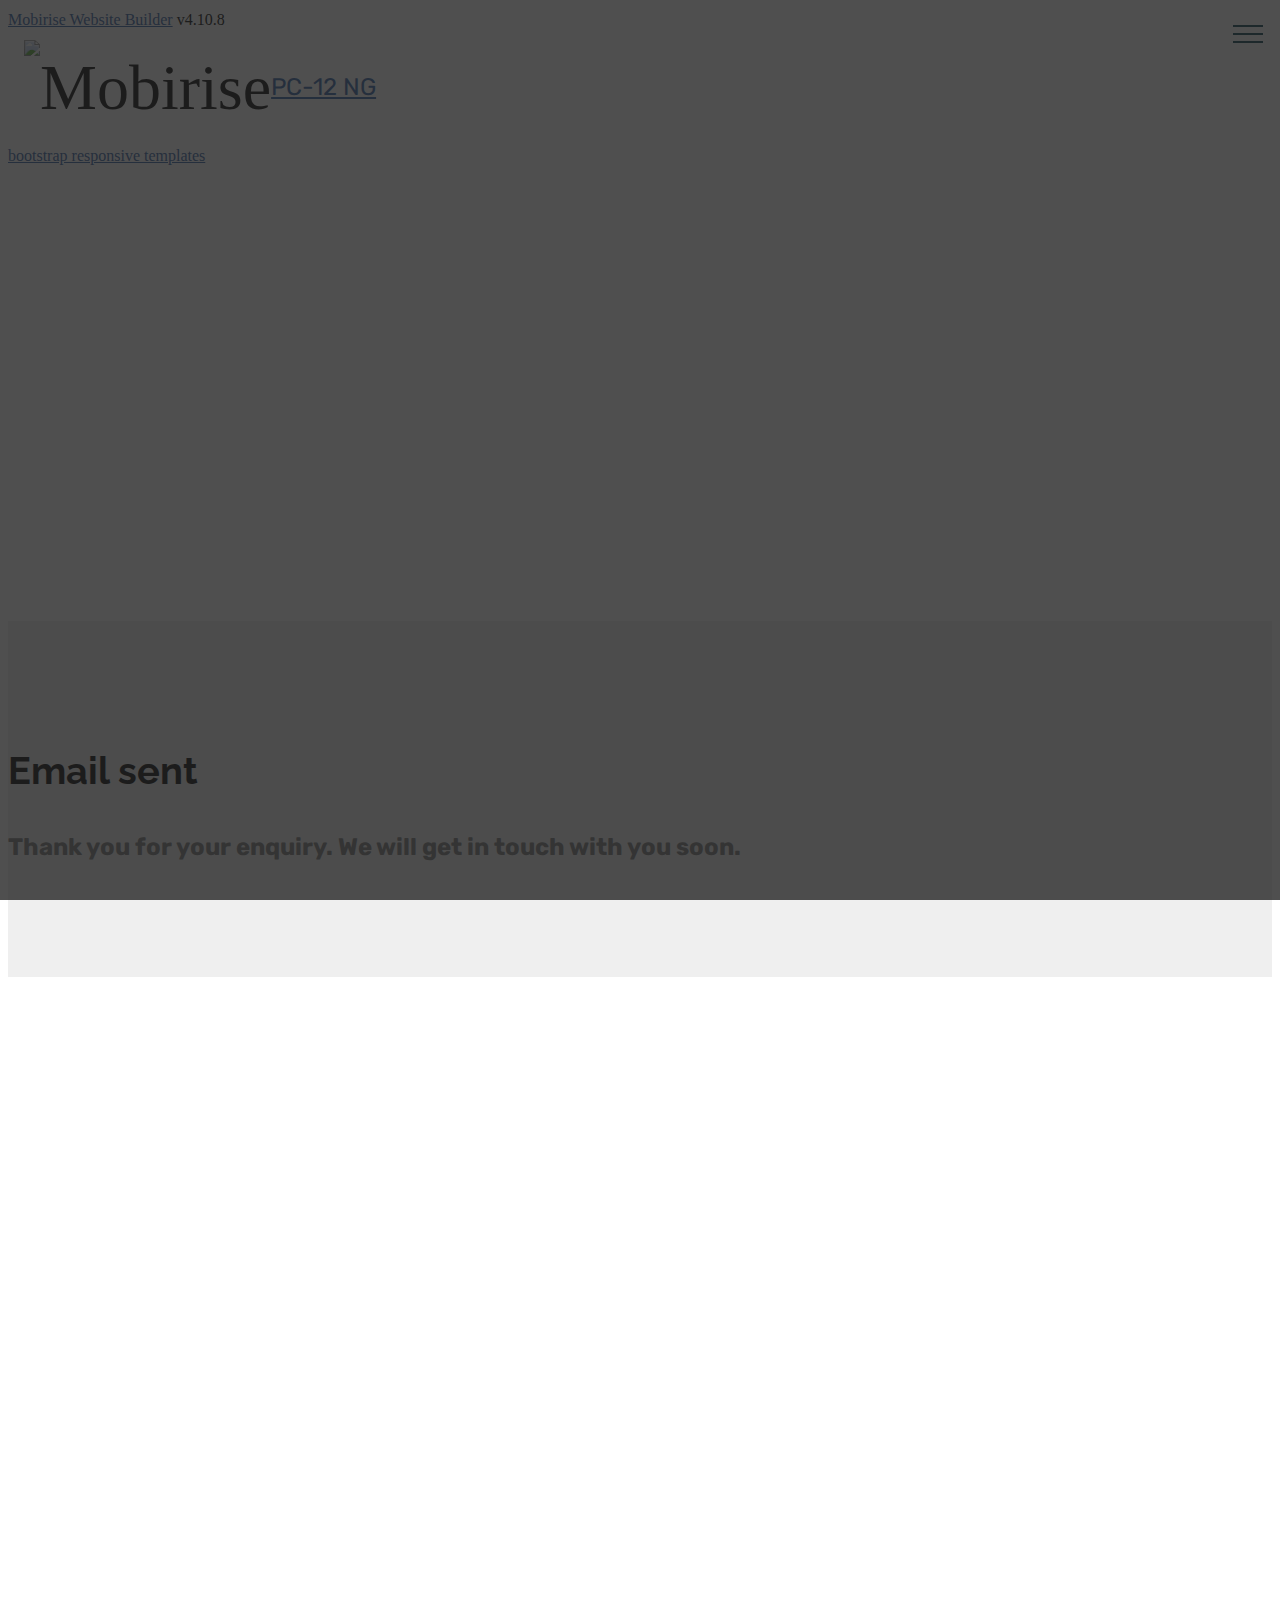
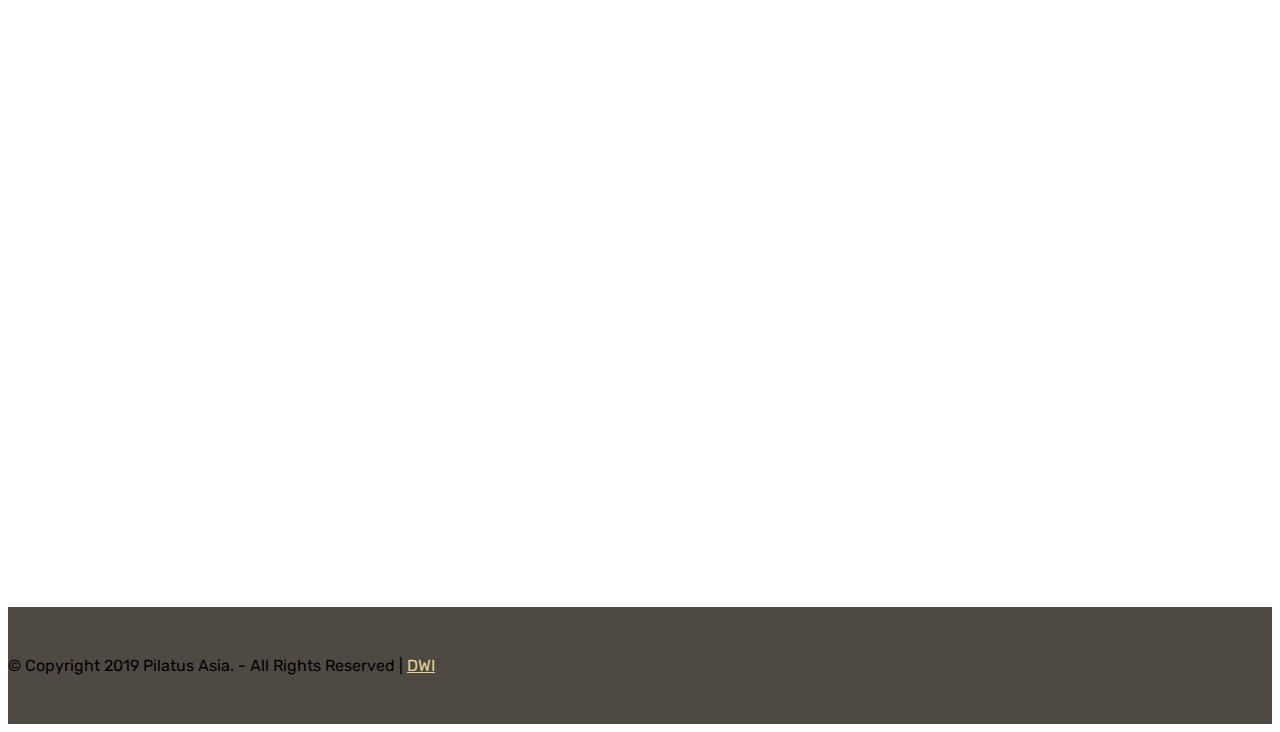
==== thanks.html @ b3af3ef9 "create github pages" ====
<!DOCTYPE html>
<html  >
<head>
  <!-- Site made with Mobirise Website Builder v4.10.8, https://mobirise.com -->
  <meta charset="UTF-8">
  <meta http-equiv="X-UA-Compatible" content="IE=edge">
  <meta name="generator" content="Mobirise v4.10.8, mobirise.com">
  <meta name="viewport" content="width=device-width, initial-scale=1, minimum-scale=1">
  <link rel="shortcut icon" href="assets/images/pilatus-logo-high-204x84.png" type="image/x-icon">
  <meta name="description" content="">
  
  <title>thanks</title>
  <link rel="stylesheet" href="assets/web/assets/mobirise-icons2/mobirise2.css">
  <link rel="stylesheet" href="assets/tether/tether.min.css">
  <link rel="stylesheet" href="assets/bootstrap/css/bootstrap.min.css">
  <link rel="stylesheet" href="assets/bootstrap/css/bootstrap-grid.min.css">
  <link rel="stylesheet" href="assets/bootstrap/css/bootstrap-reboot.min.css">
  <link rel="stylesheet" href="assets/socicon/css/styles.css">
  <link rel="stylesheet" href="assets/dropdown/css/style.css">
  <link rel="stylesheet" href="assets/theme/css/style.css">
  <link rel="stylesheet" href="assets/mobirise/css/mbr-additional.css" type="text/css">
  
  
  
</head>
<body>

<!-- Google Analytics -->
<!-- Global site tag (gtag.js) - Google Analytics -->
<script async src="https://www.googletagmanager.com/gtag/js?id=UA-141719603-1"></script>
<script>
  window.dataLayer = window.dataLayer || [];
  function gtag(){dataLayer.push(arguments);}
  gtag('js', new Date());

  gtag('config', 'UA-141719603-1');
</script>

<!-- /Google Analytics -->


  <section class="menu cid-rtLPOjTUi9" once="menu" id="menu2-g">

    

    <nav class="navbar navbar-expand beta-menu navbar-dropdown align-items-center navbar-fixed-top collapsed">
        <button class="navbar-toggler navbar-toggler-right" type="button" data-toggle="collapse" data-target="#navbarSupportedContent" aria-controls="navbarSupportedContent" aria-expanded="false" aria-label="Toggle navigation">
            <div class="hamburger">
                <span></span>
                <span></span>
                <span></span>
                <span></span>
            </div>
        </button>
        <div class="menu-logo">
            <div class="navbar-brand">
                <span class="navbar-logo">
                    
                        <img src="assets/images/pilatus-logo-high-204x84.png" alt="Mobirise" title="" style="height: 6rem;">
                    
                </span>
                <span class="navbar-caption-wrap"><a class="navbar-caption text-primary display-5" href="http://pilatuscenter.co.in/">
                        PC-12 NG</a></span>
            </div>
        </div>
        <div class="collapse navbar-collapse" id="navbarSupportedContent">
            <ul class="navbar-nav nav-dropdown nav-right" data-app-modern-menu="true"><li class="nav-item">
                    <a class="nav-link link text-black display-4" href="index.html#features17-9">
                        Features</a>
                </li>
                <li class="nav-item">
                    <a class="nav-link link text-black display-4" href="index.html#counters1-8">
                        Highlights</a>
                </li><li class="nav-item"><a class="nav-link link text-black display-4" href="index.html#table1-4">
                        Specifications</a></li><li class="nav-item"><a class="nav-link link text-black display-4" href="index.html#testimonials1-3">
                        Viewpoints</a></li><li class="nav-item"><a class="nav-link link text-black display-4" href="index.html#gallery2-d">
                        Gallery</a></li><li class="nav-item"><a class="nav-link link text-black display-4" href="index.html#contacts1-5">
                        Contact</a></li></ul>
            
        </div>
    </nav>
</section>

<section class="engine"><a href="https://mobirise.info/u">bootstrap responsive templates</a></section><section class="header1 cid-rtLQZzhpOX mbr-parallax-background" id="header16-r">

    

    <div class="mbr-overlay" style="opacity: 0.6; background-color: rgb(35, 35, 35);">
    </div>

    <div class="container">
        <div class="row justify-content-md-center">
            <div class="col-md-10 align-center">
                <h1 class="mbr-section-title mbr-bold pb-3 mbr-fonts-style display-1">
                    Pilatus PC-12 NG</h1>
                <h3 class="mbr-section-subtitle mbr-light pb-3 mbr-fonts-style display-2"><div>The World’s Most Versatile Aircraft&nbsp;</div></h3>
                <p class="mbr-text pb-3 mbr-fonts-style display-7">Virtually unrivalled in terms of special mission capability, the Pilatus PC-12 NG offers outstanding versatility, performance, reliability and operational flexibility.<br></p>
                
            </div>
        </div>
    </div>

</section>

<section class="mbr-section content4 cid-rtLQngXY14" id="content4-q">

    

    <div class="container">
        <div class="media-container-row">
            <div class="title col-12 col-md-8">
                <h2 class="align-center pb-3 mbr-fonts-style display-2">
                    Email sent</h2>
                <h3 class="mbr-section-subtitle align-center mbr-light mbr-fonts-style display-5">
                    Thank you for your enquiry. We will get in touch with you soon.</h3>
                
            </div>
        </div>
    </div>
</section>

<section class="mbr-section contacts1 cid-rtLPOOai54 mbr-parallax-background" id="contacts1-n">
    <!---->
    
    <!---->
    <!--Overlay-->
    <div class="mbr-overlay" style="opacity: 0.5; background-color: rgb(35, 35, 35);">
    </div>
    <!--Container-->
    <div class="container">
        <div class="row">
            <!--Titles-->
            <div class="title col-12">
                <h2 class="align-left mbr-fonts-style display-2">Contact</h2>
                
            </div>
            <!--Left-->
            <div class="col-12 col-md-6">
                <div class="left-block wrapper">
                    <div class="b b-adress">
                        <h5 class="align-left mbr-fonts-style m-0 display-7">
                            Address:
                        </h5>
                        <p class="mbr-text align-left mbr-fonts-style display-7">Room 402 / 412, 4th Floor G+5 Building Terminal 1B
<br>Palam Domestic Airport
<br>New Delhi – 110037, India</p>
                    </div>
                    <div class="b b-phone">
                        <h5 class="align-left mbr-fonts-style m-0 display-7">
                            Phone:
                        </h5>
                        <p class="mbr-text align-left mbr-fonts-style display-7">
                            Ph.: (+91-11) 2567 4449, 2567 4558
                        </p>
                    </div>
                    <div class="b b-mail">
                        <h5 class="align-left mbr-fonts-style m-0 display-7">Write in:</h5>
                        <p class="mbr-text align-left mbr-fonts-style display-7"><a href="index.html#form1-f" class="text-white">Click here to Send Mail</a></p>
                    </div>
                </div>
            </div>
            <!--Right-->
            <div class="col-12 col-md-6">
                <div class="google-map"><iframe frameborder="0" style="border:0" src="https://www.google.com/maps/embed/v1/place?key=AIzaSyCy9r70T3NYf3PhvVflTo0_zdif2_IoIYs&amp;q=place_id:ChIJk6ykGmEcDTkR8n8VmTgiJfs" allowfullscreen=""></iframe></div>
            </div>
        </div>
    </div>
</section>

<section once="footers" class="cid-rtLPORksMI" id="footer7-p">

    

    

    <div class="container">
        <div class="media-container-row align-center mbr-white">
            
            <div class="row social-row">
                <div class="social-list align-right pb-2">
                    
                    
                    
                    
                    
                    
                <div class="soc-item">
                        <a href="https://twitter.com/mobirise" target="_blank">
                            <span class="socicon-twitter socicon mbr-iconfont mbr-iconfont-social"></span>
                        </a>
                    </div><div class="soc-item">
                        <a href="https://twitter.com/mobirise" target="_blank">
                            <span class="mbr-iconfont mbr-iconfont-social socicon-facebook socicon"></span>
                        </a>
                    </div></div>
            </div>
            <div class="row row-copirayt">
                <p class="mbr-text mb-0 mbr-fonts-style mbr-white align-center display-7">
                    © Copyright 2019 Pilatus Asia. - All Rights Reserved | <a href="http://dataworldindia.com" target="_blank" class="text-danger">DWI</a>
                </p>
            </div>
        </div>
    </div>
</section>


  <script src="assets/web/assets/jquery/jquery.min.js"></script>
  <script src="assets/popper/popper.min.js"></script>
  <script src="assets/tether/tether.min.js"></script>
  <script src="assets/bootstrap/js/bootstrap.min.js"></script>
  <script src="assets/parallax/jarallax.min.js"></script>
  <script src="assets/dropdown/js/nav-dropdown.js"></script>
  <script src="assets/dropdown/js/navbar-dropdown.js"></script>
  <script src="assets/touchswipe/jquery.touch-swipe.min.js"></script>
  <script src="assets/smoothscroll/smooth-scroll.js"></script>
  <script src="assets/theme/js/script.js"></script>
  
  
</body>
</html>
---- assets/mobirise/css/mbr-additional.css ----
@import url(https://fonts.googleapis.com/css?family=Rubik:300,300i,400,400i,500,500i,700,700i,900,900i);
@import url(https://fonts.googleapis.com/css?family=Raleway:100,100i,200,200i,300,300i,400,400i,500,500i,600,600i,700,700i,800,800i,900,900i);





body {
  font-style: normal;
  line-height: 1.5;
}
.mbr-section-title {
  font-style: normal;
  line-height: 1.2;
}
.mbr-section-subtitle {
  line-height: 1.3;
}
.mbr-text {
  font-style: normal;
  line-height: 1.6;
}
.display-1 {
  font-family: 'Rubik', sans-serif;
  font-size: 4.25rem;
}
.display-1 > .mbr-iconfont {
  font-size: 6.8rem;
}
.display-2 {
  font-family: 'Raleway', sans-serif;
  font-size: 2.4rem;
}
.display-2 > .mbr-iconfont {
  font-size: 3.84rem;
}
.display-4 {
  font-family: 'Rubik', sans-serif;
  font-size: 1rem;
}
.display-4 > .mbr-iconfont {
  font-size: 1.6rem;
}
.display-5 {
  font-family: 'Rubik', sans-serif;
  font-size: 1.5rem;
}
.display-5 > .mbr-iconfont {
  font-size: 2.4rem;
}
.display-7 {
  font-family: 'Rubik', sans-serif;
  font-size: 1rem;
}
.display-7 > .mbr-iconfont {
  font-size: 1.6rem;
}
/* ---- Fluid typography for mobile devices ---- */
/* 1.4 - font scale ratio ( bootstrap == 1.42857 ) */
/* 100vw - current viewport width */
/* (48 - 20)  48 == 48rem == 768px, 20 == 20rem == 320px(minimal supported viewport) */
/* 0.65 - min scale variable, may vary */
@media (max-width: 768px) {
  .display-1 {
    font-size: 3.4rem;
    font-size: calc( 2.1374999999999997rem + (4.25 - 2.1374999999999997) * ((100vw - 20rem) / (48 - 20)));
    line-height: calc( 1.4 * (2.1374999999999997rem + (4.25 - 2.1374999999999997) * ((100vw - 20rem) / (48 - 20))));
  }
  .display-2 {
    font-size: 1.92rem;
    font-size: calc( 1.49rem + (2.4 - 1.49) * ((100vw - 20rem) / (48 - 20)));
    line-height: calc( 1.4 * (1.49rem + (2.4 - 1.49) * ((100vw - 20rem) / (48 - 20))));
  }
  .display-4 {
    font-size: 0.8rem;
    font-size: calc( 1rem + (1 - 1) * ((100vw - 20rem) / (48 - 20)));
    line-height: calc( 1.4 * (1rem + (1 - 1) * ((100vw - 20rem) / (48 - 20))));
  }
  .display-5 {
    font-size: 1.2rem;
    font-size: calc( 1.175rem + (1.5 - 1.175) * ((100vw - 20rem) / (48 - 20)));
    line-height: calc( 1.4 * (1.175rem + (1.5 - 1.175) * ((100vw - 20rem) / (48 - 20))));
  }
}
/* Buttons */
.btn {
  font-weight: 500;
  border-width: 2px;
  font-style: normal;
  letter-spacing: 1px;
  margin: .4rem .8rem;
  white-space: normal;
  -webkit-transition: all 0.3s ease-in-out;
  -moz-transition: all 0.3s ease-in-out;
  transition: all 0.3s ease-in-out;
  display: inline-flex;
  align-items: center;
  justify-content: center;
  word-break: break-word;
  -webkit-align-items: center;
  -webkit-justify-content: center;
  display: -webkit-inline-flex;
  padding: 1rem 3rem;
  border-radius: 3px;
}
.btn-sm {
  font-weight: 500;
  letter-spacing: 1px;
  -webkit-transition: all 0.3s ease-in-out;
  -moz-transition: all 0.3s ease-in-out;
  transition: all 0.3s ease-in-out;
  padding: 0.6rem 1.5rem;
  border-radius: 3px;
}
.btn-md {
  font-weight: 500;
  letter-spacing: 1px;
  margin: .4rem .8rem !important;
  -webkit-transition: all 0.3s ease-in-out;
  -moz-transition: all 0.3s ease-in-out;
  transition: all 0.3s ease-in-out;
  padding: 1rem 3rem;
  border-radius: 3px;
}
.btn-lg {
  font-weight: 500;
  letter-spacing: 1px;
  margin: .4rem .8rem !important;
  -webkit-transition: all 0.3s ease-in-out;
  -moz-transition: all 0.3s ease-in-out;
  transition: all 0.3s ease-in-out;
  padding: 1.2rem 3.2rem;
  border-radius: 3px;
}
.bg-primary {
  background-color: #2f60a2 !important;
}
.bg-success {
  background-color: #2f60a2 !important;
}
.bg-info {
  background-color: #efefef !important;
}
.bg-warning {
  background-color: #879a9f !important;
}
.bg-danger {
  background-color: #e4d295 !important;
}
.btn-primary,
.btn-primary:active {
  background-color: #2f60a2 !important;
  border-color: #2f60a2 !important;
  color: #ffffff !important;
}
.btn-primary:hover,
.btn-primary:focus,
.btn-primary.focus,
.btn-primary.active {
  color: #ffffff !important;
  background-color: #1e3d67 !important;
  border-color: #1e3d67 !important;
}
.btn-primary.disabled,
.btn-primary:disabled {
  color: #ffffff !important;
  background-color: #1e3d67 !important;
  border-color: #1e3d67 !important;
}
.btn-secondary,
.btn-secondary:active {
  background-color: #ce232b !important;
  border-color: #ce232b !important;
  color: #ffffff !important;
}
.btn-secondary:hover,
.btn-secondary:focus,
.btn-secondary.focus,
.btn-secondary.active {
  color: #ffffff !important;
  background-color: #8d181d !important;
  border-color: #8d181d !important;
}
.btn-secondary.disabled,
.btn-secondary:disabled {
  color: #ffffff !important;
  background-color: #8d181d !important;
  border-color: #8d181d !important;
}
.btn-info,
.btn-info:active {
  background-color: #efefef !important;
  border-color: #efefef !important;
  color: #707070 !important;
}
.btn-info:hover,
.btn-info:focus,
.btn-info.focus,
.btn-info.active {
  color: #707070 !important;
  background-color: #c9c9c9 !important;
  border-color: #c9c9c9 !important;
}
.btn-info.disabled,
.btn-info:disabled {
  color: #707070 !important;
  background-color: #c9c9c9 !important;
  border-color: #c9c9c9 !important;
}
.btn-success,
.btn-success:active {
  background-color: #2f60a2 !important;
  border-color: #2f60a2 !important;
  color: #ffffff !important;
}
.btn-success:hover,
.btn-success:focus,
.btn-success.focus,
.btn-success.active {
  color: #ffffff !important;
  background-color: #1e3d67 !important;
  border-color: #1e3d67 !important;
}
.btn-success.disabled,
.btn-success:disabled {
  color: #ffffff !important;
  background-color: #1e3d67 !important;
  border-color: #1e3d67 !important;
}
.btn-warning,
.btn-warning:active {
  background-color: #879a9f !important;
  border-color: #879a9f !important;
  color: #ffffff !important;
}
.btn-warning:hover,
.btn-warning:focus,
.btn-warning.focus,
.btn-warning.active {
  color: #ffffff !important;
  background-color: #617479 !important;
  border-color: #617479 !important;
}
.btn-warning.disabled,
.btn-warning:disabled {
  color: #ffffff !important;
  background-color: #617479 !important;
  border-color: #617479 !important;
}
.btn-danger,
.btn-danger:active {
  background-color: #e4d295 !important;
  border-color: #e4d295 !important;
  color: #615119 !important;
}
.btn-danger:hover,
.btn-danger:focus,
.btn-danger.focus,
.btn-danger.active {
  color: #615119 !important;
  background-color: #d4b858 !important;
  border-color: #d4b858 !important;
}
.btn-danger.disabled,
.btn-danger:disabled {
  color: #615119 !important;
  background-color: #d4b858 !important;
  border-color: #d4b858 !important;
}
.btn-white {
  color: #333333 !important;
}
.btn-white,
.btn-white:active {
  background-color: #ffffff !important;
  border-color: #ffffff !important;
  color: #808080 !important;
}
.btn-white:hover,
.btn-white:focus,
.btn-white.focus,
.btn-white.active {
  color: #808080 !important;
  background-color: #d9d9d9 !important;
  border-color: #d9d9d9 !important;
}
.btn-white.disabled,
.btn-white:disabled {
  color: #808080 !important;
  background-color: #d9d9d9 !important;
  border-color: #d9d9d9 !important;
}
.btn-black,
.btn-black:active {
  background-color: #333333 !important;
  border-color: #333333 !important;
  color: #ffffff !important;
}
.btn-black:hover,
.btn-black:focus,
.btn-black.focus,
.btn-black.active {
  color: #ffffff !important;
  background-color: #0d0d0d !important;
  border-color: #0d0d0d !important;
}
.btn-black.disabled,
.btn-black:disabled {
  color: #ffffff !important;
  background-color: #0d0d0d !important;
  border-color: #0d0d0d !important;
}
.btn-primary-outline,
.btn-primary-outline:active {
  background: none;
  border-color: #183153;
  color: #183153;
}
.btn-primary-outline:hover,
.btn-primary-outline:focus,
.btn-primary-outline.focus,
.btn-primary-outline.active {
  color: #ffffff;
  background-color: #2f60a2;
  border-color: #2f60a2;
}
.btn-primary-outline.disabled,
.btn-primary-outline:disabled {
  color: #ffffff !important;
  background-color: #2f60a2 !important;
  border-color: #2f60a2 !important;
}
.btn-secondary-outline,
.btn-secondary-outline:active {
  background: none;
  border-color: #771419;
  color: #771419;
}
.btn-secondary-outline:hover,
.btn-secondary-outline:focus,
.btn-secondary-outline.focus,
.btn-secondary-outline.active {
  color: #ffffff;
  background-color: #ce232b;
  border-color: #ce232b;
}
.btn-secondary-outline.disabled,
.btn-secondary-outline:disabled {
  color: #ffffff !important;
  background-color: #ce232b !important;
  border-color: #ce232b !important;
}
.btn-info-outline,
.btn-info-outline:active {
  background: none;
  border-color: #bcbcbc;
  color: #bcbcbc;
}
.btn-info-outline:hover,
.btn-info-outline:focus,
.btn-info-outline.focus,
.btn-info-outline.active {
  color: #707070;
  background-color: #efefef;
  border-color: #efefef;
}
.btn-info-outline.disabled,
.btn-info-outline:disabled {
  color: #707070 !important;
  background-color: #efefef !important;
  border-color: #efefef !important;
}
.btn-success-outline,
.btn-success-outline:active {
  background: none;
  border-color: #183153;
  color: #183153;
}
.btn-success-outline:hover,
.btn-success-outline:focus,
.btn-success-outline.focus,
.btn-success-outline.active {
  color: #ffffff;
  background-color: #2f60a2;
  border-color: #2f60a2;
}
.btn-success-outline.disabled,
.btn-success-outline:disabled {
  color: #ffffff !important;
  background-color: #2f60a2 !important;
  border-color: #2f60a2 !important;
}
.btn-warning-outline,
.btn-warning-outline:active {
  background: none;
  border-color: #55666b;
  color: #55666b;
}
.btn-warning-outline:hover,
.btn-warning-outline:focus,
.btn-warning-outline.focus,
.btn-warning-outline.active {
  color: #ffffff;
  background-color: #879a9f;
  border-color: #879a9f;
}
.btn-warning-outline.disabled,
.btn-warning-outline:disabled {
  color: #ffffff !important;
  background-color: #879a9f !important;
  border-color: #879a9f !important;
}
.btn-danger-outline,
.btn-danger-outline:active {
  background: none;
  border-color: #cfaf44;
  color: #cfaf44;
}
.btn-danger-outline:hover,
.btn-danger-outline:focus,
.btn-danger-outline.focus,
.btn-danger-outline.active {
  color: #615119;
  background-color: #e4d295;
  border-color: #e4d295;
}
.btn-danger-outline.disabled,
.btn-danger-outline:disabled {
  color: #615119 !important;
  background-color: #e4d295 !important;
  border-color: #e4d295 !important;
}
.btn-black-outline,
.btn-black-outline:active {
  background: none;
  border-color: #000000;
  color: #000000;
}
.btn-black-outline:hover,
.btn-black-outline:focus,
.btn-black-outline.focus,
.btn-black-outline.active {
  color: #ffffff;
  background-color: #333333;
  border-color: #333333;
}
.btn-black-outline.disabled,
.btn-black-outline:disabled {
  color: #ffffff !important;
  background-color: #333333 !important;
  border-color: #333333 !important;
}
.btn-white-outline,
.btn-white-outline:active,
.btn-white-outline.active {
  background: none;
  border-color: #ffffff;
  color: #ffffff;
}
.btn-white-outline:hover,
.btn-white-outline:focus,
.btn-white-outline.focus {
  color: #333333;
  background-color: #ffffff;
  border-color: #ffffff;
}
.text-primary {
  color: #2f60a2 !important;
}
.text-secondary {
  color: #ce232b !important;
}
.text-success {
  color: #2f60a2 !important;
}
.text-info {
  color: #efefef !important;
}
.text-warning {
  color: #879a9f !important;
}
.text-danger {
  color: #e4d295 !important;
}
.text-white {
  color: #ffffff !important;
}
.text-black {
  color: #000000 !important;
}
a.text-primary:hover,
a.text-primary:focus {
  color: #183153 !important;
}
a.text-secondary:hover,
a.text-secondary:focus {
  color: #771419 !important;
}
a.text-success:hover,
a.text-success:focus {
  color: #183153 !important;
}
a.text-info:hover,
a.text-info:focus {
  color: #bcbcbc !important;
}
a.text-warning:hover,
a.text-warning:focus {
  color: #55666b !important;
}
a.text-danger:hover,
a.text-danger:focus {
  color: #cfaf44 !important;
}
a.text-white:hover,
a.text-white:focus {
  color: #b3b3b3 !important;
}
a.text-black:hover,
a.text-black:focus {
  color: #4d4d4d !important;
}
.alert-success {
  background-color: #70c770;
}
.alert-info {
  background-color: #efefef;
}
.alert-warning {
  background-color: #879a9f;
}
.alert-danger {
  background-color: #e4d295;
}
.mbr-section-btn a.btn:not(.btn-form) {
  border-radius: 100px;
}
.mbr-section-btn a.btn:not(.btn-form):hover,
.mbr-section-btn a.btn:not(.btn-form):focus {
  box-shadow: none !important;
}
.mbr-section-btn a.btn:not(.btn-form):hover,
.mbr-section-btn a.btn:not(.btn-form):focus {
  box-shadow: 0 10px 40px 0 rgba(0, 0, 0, 0.2) !important;
  -webkit-box-shadow: 0 10px 40px 0 rgba(0, 0, 0, 0.2) !important;
}
.mbr-gallery-filter li a {
  border-radius: 100px !important;
}
.mbr-gallery-filter li.active .btn {
  background-color: #2f60a2;
  border-color: #2f60a2;
  color: #ffffff;
}
.mbr-gallery-filter li.active .btn:focus {
  box-shadow: none;
}
.nav-tabs .nav-link {
  border-radius: 100px !important;
}
.btn-form {
  border-radius: 0;
}
.btn-form:hover {
  cursor: pointer;
}
a,
a:hover {
  color: #2f60a2;
}
.mbr-plan-header.bg-primary .mbr-plan-subtitle,
.mbr-plan-header.bg-primary .mbr-plan-price-desc {
  color: #79a1d8;
}
.mbr-plan-header.bg-success .mbr-plan-subtitle,
.mbr-plan-header.bg-success .mbr-plan-price-desc {
  color: #79a1d8;
}
.mbr-plan-header.bg-info .mbr-plan-subtitle,
.mbr-plan-header.bg-info .mbr-plan-price-desc {
  color: #ffffff;
}
.mbr-plan-header.bg-warning .mbr-plan-subtitle,
.mbr-plan-header.bg-warning .mbr-plan-price-desc {
  color: #ced6d8;
}
.mbr-plan-header.bg-danger .mbr-plan-subtitle,
.mbr-plan-header.bg-danger .mbr-plan-price-desc {
  color: #ffffff;
}
/* Scroll to top button*/
.scrollToTop_wraper {
  display: none;
}
#scrollToTop a i:before {
  content: '';
  position: absolute;
  height: 40%;
  top: 25%;
  background: #fff;
  width: 2px;
  left: calc(50% - 1px);
}
#scrollToTop a i:after {
  content: '';
  position: absolute;
  display: block;
  border-top: 2px solid #fff;
  border-right: 2px solid #fff;
  width: 40%;
  height: 40%;
  left: 30%;
  bottom: 30%;
  transform: rotate(135deg);
  -webkit-transform: rotate(135deg);
}
/* Others*/
.note-check a[data-value=Rubik] {
  font-style: normal;
}
.mbr-arrow a {
  color: #ffffff;
}
@media (max-width: 767px) {
  .mbr-arrow {
    display: none;
  }
}
.form-control-label {
  position: relative;
  cursor: pointer;
  margin-bottom: .357em;
  padding: 0;
}
.alert {
  color: #ffffff;
  border-radius: 0;
  border: 0;
  font-size: .875rem;
  line-height: 1.5;
  margin-bottom: 1.875rem;
  padding: 1.25rem;
  position: relative;
}
.alert.alert-form::after {
  background-color: inherit;
  bottom: -7px;
  content: "";
  display: block;
  height: 14px;
  left: 50%;
  margin-left: -7px;
  position: absolute;
  transform: rotate(45deg);
  width: 14px;
  -webkit-transform: rotate(45deg);
}
.form-control {
  background-color: #f5f5f5;
  box-shadow: none;
  color: #565656;
  font-family: 'Rubik', sans-serif;
  font-size: 1rem;
  line-height: 1.43;
  min-height: 3.5em;
  padding: 1.07em .5em;
}
.form-control > .mbr-iconfont {
  font-size: 1.6rem;
}
.form-control,
.form-control:focus {
  border: 1px solid #e8e8e8;
}
.form-active .form-control:invalid {
  border-color: red;
}
.mbr-overlay {
  background-color: #000;
  bottom: 0;
  left: 0;
  opacity: .5;
  position: absolute;
  right: 0;
  top: 0;
  z-index: 0;
  pointer-events: none;
}
blockquote {
  font-style: italic;
  padding: 10px 0 10px 20px;
  font-size: 1.09rem;
  position: relative;
  border-color: #2f60a2;
  border-width: 3px;
}
ul,
ol,
pre,
blockquote {
  margin-bottom: 2.3125rem;
}
pre {
  background: #f4f4f4;
  padding: 10px 24px;
  white-space: pre-wrap;
}
.inactive {
  -webkit-user-select: none;
  -moz-user-select: none;
  -ms-user-select: none;
  user-select: none;
  pointer-events: none;
  -webkit-user-drag: none;
  user-drag: none;
}
.mbr-section__comments .row {
  justify-content: center;
  -webkit-justify-content: center;
}
/* Forms */
.mbr-form .btn {
  margin: .4rem 0;
}
.mbr-form .input-group-btn a.btn {
  border-radius: 100px !important;
}
.mbr-form .input-group-btn a.btn:hover {
  box-shadow: 0 10px 40px 0 rgba(0, 0, 0, 0.2);
}
.mbr-form .input-group-btn button[type="submit"] {
  border-radius: 100px !important;
  padding: 1rem 3rem;
}
.mbr-form .input-group-btn button[type="submit"]:hover {
  box-shadow: 0 10px 40px 0 rgba(0, 0, 0, 0.2);
}
.form2 .form-control {
  border-top-left-radius: 100px;
  border-bottom-left-radius: 100px;
}
.form2 .input-group-btn a.btn {
  border-top-left-radius: 0 !important;
  border-bottom-left-radius: 0 !important;
}
.form2 .input-group-btn button[type="submit"] {
  border-top-left-radius: 0 !important;
  border-bottom-left-radius: 0 !important;
}
.form3 input[type="email"] {
  border-radius: 100px !important;
}
@media (max-width: 349px) {
  .form2 input[type="email"] {
    border-radius: 100px !important;
  }
  .form2 .input-group-btn a.btn {
    border-radius: 100px !important;
  }
  .form2 .input-group-btn button[type="submit"] {
    border-radius: 100px !important;
  }
}
@media (max-width: 767px) {
  .btn {
    font-size: .75rem !important;
  }
  .btn .mbr-iconfont {
    font-size: 1rem !important;
  }
}
/* Social block */
.btn-social {
  font-size: 20px;
  border-radius: 50%;
  padding: 0;
  width: 44px;
  height: 44px;
  line-height: 44px;
  text-align: center;
  position: relative;
  border: 2px solid #c0a375;
  border-color: #2f60a2;
  color: #232323;
  cursor: pointer;
}
.btn-social i {
  top: 0;
  line-height: 44px;
  width: 44px;
}
.btn-social:hover {
  color: #fff;
  background: #2f60a2;
}
.btn-social + .btn {
  margin-left: .1rem;
}
/* Footer */
.mbr-footer-content li::before,
.mbr-footer .mbr-contacts li::before {
  background: #2f60a2;
}
.mbr-footer-content li a:hover,
.mbr-footer .mbr-contacts li a:hover {
  color: #2f60a2;
}
.footer3 input[type="email"],
.footer4 input[type="email"] {
  border-radius: 100px !important;
}
.footer3 .input-group-btn a.btn,
.footer4 .input-group-btn a.btn {
  border-radius: 100px !important;
}
.footer3 .input-group-btn button[type="submit"],
.footer4 .input-group-btn button[type="submit"] {
  border-radius: 100px !important;
}
/* Headers*/
.header13 .form-inline input[type="email"],
.header14 .form-inline input[type="email"] {
  border-radius: 100px;
}
.header13 .form-inline input[type="text"],
.header14 .form-inline input[type="text"] {
  border-radius: 100px;
}
.header13 .form-inline input[type="tel"],
.header14 .form-inline input[type="tel"] {
  border-radius: 100px;
}
.header13 .form-inline a.btn,
.header14 .form-inline a.btn {
  border-radius: 100px;
}
.header13 .form-inline button,
.header14 .form-inline button {
  border-radius: 100px !important;
}
.offset-1 {
  margin-left: 8.33333%;
}
.offset-2 {
  margin-left: 16.66667%;
}
.offset-3 {
  margin-left: 25%;
}
.offset-4 {
  margin-left: 33.33333%;
}
.offset-5 {
  margin-left: 41.66667%;
}
.offset-6 {
  margin-left: 50%;
}
.offset-7 {
  margin-left: 58.33333%;
}
.offset-8 {
  margin-left: 66.66667%;
}
.offset-9 {
  margin-left: 75%;
}
.offset-10 {
  margin-left: 83.33333%;
}
.offset-11 {
  margin-left: 91.66667%;
}
@media (min-width: 576px) {
  .offset-sm-0 {
    margin-left: 0%;
  }
  .offset-sm-1 {
    margin-left: 8.33333%;
  }
  .offset-sm-2 {
    margin-left: 16.66667%;
  }
  .offset-sm-3 {
    margin-left: 25%;
  }
  .offset-sm-4 {
    margin-left: 33.33333%;
  }
  .offset-sm-5 {
    margin-left: 41.66667%;
  }
  .offset-sm-6 {
    margin-left: 50%;
  }
  .offset-sm-7 {
    margin-left: 58.33333%;
  }
  .offset-sm-8 {
    margin-left: 66.66667%;
  }
  .offset-sm-9 {
    margin-left: 75%;
  }
  .offset-sm-10 {
    margin-left: 83.33333%;
  }
  .offset-sm-11 {
    margin-left: 91.66667%;
  }
}
@media (min-width: 768px) {
  .offset-md-0 {
    margin-left: 0%;
  }
  .offset-md-1 {
    margin-left: 8.33333%;
  }
  .offset-md-2 {
    margin-left: 16.66667%;
  }
  .offset-md-3 {
    margin-left: 25%;
  }
  .offset-md-4 {
    margin-left: 33.33333%;
  }
  .offset-md-5 {
    margin-left: 41.66667%;
  }
  .offset-md-6 {
    margin-left: 50%;
  }
  .offset-md-7 {
    margin-left: 58.33333%;
  }
  .offset-md-8 {
    margin-left: 66.66667%;
  }
  .offset-md-9 {
    margin-left: 75%;
  }
  .offset-md-10 {
    margin-left: 83.33333%;
  }
  .offset-md-11 {
    margin-left: 91.66667%;
  }
}
@media (min-width: 992px) {
  .offset-lg-0 {
    margin-left: 0%;
  }
  .offset-lg-1 {
    margin-left: 8.33333%;
  }
  .offset-lg-2 {
    margin-left: 16.66667%;
  }
  .offset-lg-3 {
    margin-left: 25%;
  }
  .offset-lg-4 {
    margin-left: 33.33333%;
  }
  .offset-lg-5 {
    margin-left: 41.66667%;
  }
  .offset-lg-6 {
    margin-left: 50%;
  }
  .offset-lg-7 {
    margin-left: 58.33333%;
  }
  .offset-lg-8 {
    margin-left: 66.66667%;
  }
  .offset-lg-9 {
    margin-left: 75%;
  }
  .offset-lg-10 {
    margin-left: 83.33333%;
  }
  .offset-lg-11 {
    margin-left: 91.66667%;
  }
}
@media (min-width: 1200px) {
  .offset-xl-0 {
    margin-left: 0%;
  }
  .offset-xl-1 {
    margin-left: 8.33333%;
  }
  .offset-xl-2 {
    margin-left: 16.66667%;
  }
  .offset-xl-3 {
    margin-left: 25%;
  }
  .offset-xl-4 {
    margin-left: 33.33333%;
  }
  .offset-xl-5 {
    margin-left: 41.66667%;
  }
  .offset-xl-6 {
    margin-left: 50%;
  }
  .offset-xl-7 {
    margin-left: 58.33333%;
  }
  .offset-xl-8 {
    margin-left: 66.66667%;
  }
  .offset-xl-9 {
    margin-left: 75%;
  }
  .offset-xl-10 {
    margin-left: 83.33333%;
  }
  .offset-xl-11 {
    margin-left: 91.66667%;
  }
}
.navbar-toggler {
  -webkit-align-self: flex-start;
  -ms-flex-item-align: start;
  align-self: flex-start;
  padding: 0.25rem 0.75rem;
  font-size: 1.25rem;
  line-height: 1;
  background: transparent;
  border: 1px solid transparent;
  -webkit-border-radius: 0.25rem;
  border-radius: 0.25rem;
}
.navbar-toggler:focus,
.navbar-toggler:hover {
  text-decoration: none;
}
.navbar-toggler-icon {
  display: inline-block;
  width: 1.5em;
  height: 1.5em;
  vertical-align: middle;
  content: "";
  background: no-repeat center center;
  -webkit-background-size: 100% 100%;
  -o-background-size: 100% 100%;
  background-size: 100% 100%;
}
.navbar-toggler-left {
  position: absolute;
  left: 1rem;
}
.navbar-toggler-right {
  position: absolute;
  right: 1rem;
}
@media (max-width: 575px) {
  .navbar-toggleable .navbar-nav .dropdown-menu {
    position: static;
    float: none;
  }
  .navbar-toggleable > .container {
    padding-right: 0;
    padding-left: 0;
  }
}
@media (min-width: 576px) {
  .navbar-toggleable {
    -webkit-box-orient: horizontal;
    -webkit-box-direction: normal;
    -webkit-flex-direction: row;
    -ms-flex-direction: row;
    flex-direction: row;
    -webkit-flex-wrap: nowrap;
    -ms-flex-wrap: nowrap;
    flex-wrap: nowrap;
    -webkit-box-align: center;
    -webkit-align-items: center;
    -ms-flex-align: center;
    align-items: center;
  }
  .navbar-toggleable .navbar-nav {
    -webkit-box-orient: horizontal;
    -webkit-box-direction: normal;
    -webkit-flex-direction: row;
    -ms-flex-direction: row;
    flex-direction: row;
  }
  .navbar-toggleable .navbar-nav .nav-link {
    padding-right: .5rem;
    padding-left: .5rem;
  }
  .navbar-toggleable > .container {
    display: -webkit-box;
    display: -webkit-flex;
    display: -ms-flexbox;
    display: flex;
    -webkit-flex-wrap: nowrap;
    -ms-flex-wrap: nowrap;
    flex-wrap: nowrap;
    -webkit-box-align: center;
    -webkit-align-items: center;
    -ms-flex-align: center;
    align-items: center;
  }
  .navbar-toggleable .navbar-collapse {
    display: -webkit-box !important;
    display: -webkit-flex !important;
    display: -ms-flexbox !important;
    display: flex !important;
    width: 100%;
  }
  .navbar-toggleable .navbar-toggler {
    display: none;
  }
}
@media (max-width: 767px) {
  .navbar-toggleable-sm .navbar-nav .dropdown-menu {
    position: static;
    float: none;
  }
  .navbar-toggleable-sm > .container {
    padding-right: 0;
    padding-left: 0;
  }
}
@media (min-width: 768px) {
  .navbar-toggleable-sm {
    -webkit-box-orient: horizontal;
    -webkit-box-direction: normal;
    -webkit-flex-direction: row;
    -ms-flex-direction: row;
    flex-direction: row;
    -webkit-flex-wrap: nowrap;
    -ms-flex-wrap: nowrap;
    flex-wrap: nowrap;
    -webkit-box-align: center;
    -webkit-align-items: center;
    -ms-flex-align: center;
    align-items: center;
  }
  .navbar-toggleable-sm .navbar-nav {
    -webkit-box-orient: horizontal;
    -webkit-box-direction: normal;
    -webkit-flex-direction: row;
    -ms-flex-direction: row;
    flex-direction: row;
  }
  .navbar-toggleable-sm .navbar-nav .nav-link {
    padding-right: .5rem;
    padding-left: .5rem;
  }
  .navbar-toggleable-sm > .container {
    display: -webkit-box;
    display: -webkit-flex;
    display: -ms-flexbox;
    display: flex;
    -webkit-flex-wrap: nowrap;
    -ms-flex-wrap: nowrap;
    flex-wrap: nowrap;
    -webkit-box-align: center;
    -webkit-align-items: center;
    -ms-flex-align: center;
    align-items: center;
  }
  .navbar-toggleable-sm .navbar-collapse {
    display: none;
    width: 100%;
  }
  .navbar-toggleable-sm .navbar-toggler {
    display: none;
  }
}
@media (max-width: 1023px) {
  .navbar-toggleable-md .navbar-nav .dropdown-menu {
    position: static;
    float: none;
  }
  .navbar-toggleable-md > .container {
    padding-right: 0;
    padding-left: 0;
  }
}
@media (min-width: 1024px) {
  .navbar-toggleable-md {
    -webkit-box-orient: horizontal;
    -webkit-box-direction: normal;
    -webkit-flex-direction: row;
    -ms-flex-direction: row;
    flex-direction: row;
    -webkit-flex-wrap: nowrap;
    -ms-flex-wrap: nowrap;
    flex-wrap: nowrap;
    -webkit-box-align: center;
    -webkit-align-items: center;
    -ms-flex-align: center;
    align-items: center;
  }
  .navbar-toggleable-md .navbar-nav {
    -webkit-box-orient: horizontal;
    -webkit-box-direction: normal;
    -webkit-flex-direction: row;
    -ms-flex-direction: row;
    flex-direction: row;
  }
  .navbar-toggleable-md .navbar-nav .nav-link {
    padding-right: .5rem;
    padding-left: .5rem;
  }
  .navbar-toggleable-md > .container {
    display: -webkit-box;
    display: -webkit-flex;
    display: -ms-flexbox;
    display: flex;
    -webkit-flex-wrap: nowrap;
    -ms-flex-wrap: nowrap;
    flex-wrap: nowrap;
    -webkit-box-align: center;
    -webkit-align-items: center;
    -ms-flex-align: center;
    align-items: center;
  }
  .navbar-toggleable-md .navbar-collapse {
    display: -webkit-box !important;
    display: -webkit-flex !important;
    display: -ms-flexbox !important;
    display: flex !important;
    width: 100%;
  }
  .navbar-toggleable-md .navbar-toggler {
    display: none;
  }
}
@media (max-width: 1199px) {
  .navbar-toggleable-lg .navbar-nav .dropdown-menu {
    position: static;
    float: none;
  }
  .navbar-toggleable-lg > .container {
    padding-right: 0;
    padding-left: 0;
  }
}
@media (min-width: 1200px) {
  .navbar-toggleable-lg {
    -webkit-box-orient: horizontal;
    -webkit-box-direction: normal;
    -webkit-flex-direction: row;
    -ms-flex-direction: row;
    flex-direction: row;
    -webkit-flex-wrap: nowrap;
    -ms-flex-wrap: nowrap;
    flex-wrap: nowrap;
    -webkit-box-align: center;
    -webkit-align-items: center;
    -ms-flex-align: center;
    align-items: center;
  }
  .navbar-toggleable-lg .navbar-nav {
    -webkit-box-orient: horizontal;
    -webkit-box-direction: normal;
    -webkit-flex-direction: row;
    -ms-flex-direction: row;
    flex-direction: row;
  }
  .navbar-toggleable-lg .navbar-nav .nav-link {
    padding-right: .5rem;
    padding-left: .5rem;
  }
  .navbar-toggleable-lg > .container {
    display: -webkit-box;
    display: -webkit-flex;
    display: -ms-flexbox;
    display: flex;
    -webkit-flex-wrap: nowrap;
    -ms-flex-wrap: nowrap;
    flex-wrap: nowrap;
    -webkit-box-align: center;
    -webkit-align-items: center;
    -ms-flex-align: center;
    align-items: center;
  }
  .navbar-toggleable-lg .navbar-collapse {
    display: -webkit-box !important;
    display: -webkit-flex !important;
    display: -ms-flexbox !important;
    display: flex !important;
    width: 100%;
  }
  .navbar-toggleable-lg .navbar-toggler {
    display: none;
  }
}
.navbar-toggleable-xl {
  -webkit-box-orient: horizontal;
  -webkit-box-direction: normal;
  -webkit-flex-direction: row;
  -ms-flex-direction: row;
  flex-direction: row;
  -webkit-flex-wrap: nowrap;
  -ms-flex-wrap: nowrap;
  flex-wrap: nowrap;
  -webkit-box-align: center;
  -webkit-align-items: center;
  -ms-flex-align: center;
  align-items: center;
}
.navbar-toggleable-xl .navbar-nav .dropdown-menu {
  position: static;
  float: none;
}
.navbar-toggleable-xl > .container {
  padding-right: 0;
  padding-left: 0;
}
.navbar-toggleable-xl .navbar-nav {
  -webkit-box-orient: horizontal;
  -webkit-box-direction: normal;
  -webkit-flex-direction: row;
  -ms-flex-direction: row;
  flex-direction: row;
}
.navbar-toggleable-xl .navbar-nav .nav-link {
  padding-right: .5rem;
  padding-left: .5rem;
}
.navbar-toggleable-xl > .container {
  display: -webkit-box;
  display: -webkit-flex;
  display: -ms-flexbox;
  display: flex;
  -webkit-flex-wrap: nowrap;
  -ms-flex-wrap: nowrap;
  flex-wrap: nowrap;
  -webkit-box-align: center;
  -webkit-align-items: center;
  -ms-flex-align: center;
  align-items: center;
}
.navbar-toggleable-xl .navbar-collapse {
  display: -webkit-box !important;
  display: -webkit-flex !important;
  display: -ms-flexbox !important;
  display: flex !important;
  width: 100%;
}
.navbar-toggleable-xl .navbar-toggler {
  display: none;
}
.card-img {
  width: auto;
}
.menu .navbar.collapsed:not(.beta-menu) {
  flex-direction: column;
  -webkit-flex-direction: column;
}
.carousel-item.active,
.carousel-item-next,
.carousel-item-prev {
  display: -webkit-box;
  display: -webkit-flex;
  display: -ms-flexbox;
  display: flex;
}
.note-air-layout .dropup .dropdown-menu,
.note-air-layout .navbar-fixed-bottom .dropdown .dropdown-menu {
  bottom: initial !important;
}
html,
body {
  height: auto;
  min-height: 100vh;
}
.dropup .dropdown-toggle::after {
  display: none;
}
@media screen and (-ms-high-contrast: active), (-ms-high-contrast: none) {
  .card-wrapper {
    flex: auto!important;
  }
}
.jq-selectbox li:hover,
.jq-selectbox li.selected {
  background-color: #2f60a2;
  color: #ffffff;
}
.jq-selectbox .jq-selectbox__trigger-arrow,
.jq-number__spin.minus:after,
.jq-number__spin.plus:after {
  transition: 0.4s;
  border-top-color: currentColor;
  border-bottom-color: currentColor;
}
.jq-selectbox:hover .jq-selectbox__trigger-arrow,
.jq-number__spin.minus:hover:after,
.jq-number__spin.plus:hover:after {
  border-top-color: #2f60a2;
  border-bottom-color: #2f60a2;
}
.xdsoft_datetimepicker .xdsoft_calendar td.xdsoft_default,
.xdsoft_datetimepicker .xdsoft_calendar td.xdsoft_current,
.xdsoft_datetimepicker .xdsoft_timepicker .xdsoft_time_box > div > div.xdsoft_current {
  color: #ffffff !important;
  background-color: #2f60a2 !important;
  box-shadow: none!important;
}
.xdsoft_datetimepicker .xdsoft_calendar td:hover,
.xdsoft_datetimepicker .xdsoft_timepicker .xdsoft_time_box > div > div:hover {
  color: #ffffff !important;
  background: #ce232b !important;
  box-shadow: none !important;
}
.cid-rqCPJk474X .navbar {
  background: #ffffff;
  transition: none;
  min-height: 77px;
  padding: .5rem 0;
}
.cid-rqCPJk474X .navbar-dropdown.bg-color.transparent.opened {
  background: #ffffff;
}
.cid-rqCPJk474X a {
  font-style: normal;
}
.cid-rqCPJk474X .nav-item span {
  padding-right: 0.4em;
  line-height: 0.5em;
  vertical-align: text-bottom;
  position: relative;
  text-decoration: none;
}
.cid-rqCPJk474X .nav-item a {
  display: -webkit-flex;
  align-items: center;
  justify-content: center;
  padding: 0.7rem 0 !important;
  margin: 0rem .65rem !important;
  -webkit-align-items: center;
  -webkit-justify-content: center;
}
.cid-rqCPJk474X .nav-item:focus,
.cid-rqCPJk474X .nav-link:focus {
  outline: none;
}
.cid-rqCPJk474X .btn {
  padding: 0.4rem 1.5rem;
  display: -webkit-inline-flex;
  align-items: center;
  -webkit-align-items: center;
}
.cid-rqCPJk474X .btn .mbr-iconfont {
  font-size: 1.6rem;
}
.cid-rqCPJk474X .menu-logo {
  margin-right: auto;
}
.cid-rqCPJk474X .menu-logo .navbar-brand {
  display: flex;
  margin-left: 5rem;
  padding: 0;
  transition: padding .2s;
  min-height: 3.8rem;
  -webkit-align-items: center;
  align-items: center;
}
.cid-rqCPJk474X .menu-logo .navbar-brand .navbar-caption-wrap {
  display: flex;
  -webkit-align-items: center;
  align-items: center;
  word-break: break-word;
  min-width: 7rem;
  margin: .3rem 0;
}
.cid-rqCPJk474X .menu-logo .navbar-brand .navbar-caption-wrap .navbar-caption {
  line-height: 1.2rem !important;
  padding-right: 2rem;
}
.cid-rqCPJk474X .menu-logo .navbar-brand .navbar-logo {
  font-size: 4rem;
  transition: font-size 0.25s;
}
.cid-rqCPJk474X .menu-logo .navbar-brand .navbar-logo img {
  display: flex;
}
.cid-rqCPJk474X .menu-logo .navbar-brand .navbar-logo .mbr-iconfont {
  transition: font-size 0.25s;
}
.cid-rqCPJk474X .menu-logo .navbar-brand .navbar-logo a {
  display: inline-flex;
}
.cid-rqCPJk474X .navbar-toggleable-sm .navbar-collapse {
  justify-content: flex-end;
  -webkit-justify-content: flex-end;
  padding-right: 5rem;
  width: auto;
}
.cid-rqCPJk474X .navbar-toggleable-sm .navbar-collapse .navbar-nav {
  flex-wrap: wrap;
  -webkit-flex-wrap: wrap;
  padding-left: 0;
}
.cid-rqCPJk474X .navbar-toggleable-sm .navbar-collapse .navbar-nav .nav-item {
  -webkit-align-self: center;
  align-self: center;
}
.cid-rqCPJk474X .navbar-toggleable-sm .navbar-collapse .navbar-buttons {
  padding-left: 0;
  padding-bottom: 0;
}
.cid-rqCPJk474X .dropdown .dropdown-menu {
  background: #ffffff;
  display: none;
  position: absolute;
  min-width: 5rem;
  padding-top: 1.4rem;
  padding-bottom: 1.4rem;
  text-align: left;
}
.cid-rqCPJk474X .dropdown .dropdown-menu .dropdown-item {
  width: auto;
  padding: 0.235em 1.5385em 0.235em 1.5385em !important;
}
.cid-rqCPJk474X .dropdown .dropdown-menu .dropdown-item::after {
  right: 0.5rem;
}
.cid-rqCPJk474X .dropdown .dropdown-menu .dropdown-submenu {
  margin: 0;
}
.cid-rqCPJk474X .dropdown.open > .dropdown-menu {
  display: block;
}
.cid-rqCPJk474X .navbar-toggleable-sm.opened:after {
  position: absolute;
  width: 100vw;
  height: 100vh;
  content: '';
  background-color: rgba(0, 0, 0, 0.1);
  left: 0;
  bottom: 0;
  transform: translateY(100%);
  -webkit-transform: translateY(100%);
  z-index: 1000;
}
.cid-rqCPJk474X .navbar.navbar-short {
  min-height: 60px;
  transition: all .2s;
}
.cid-rqCPJk474X .navbar.navbar-short .navbar-toggler-right {
  top: 20px;
}
.cid-rqCPJk474X .navbar.navbar-short .navbar-logo a {
  font-size: 2.5rem !important;
  line-height: 2.5rem;
  transition: font-size 0.25s;
}
.cid-rqCPJk474X .navbar.navbar-short .navbar-logo a .mbr-iconfont {
  font-size: 2.5rem !important;
}
.cid-rqCPJk474X .navbar.navbar-short .navbar-logo a img {
  height: 3rem !important;
}
.cid-rqCPJk474X .navbar.navbar-short .navbar-brand {
  min-height: 3rem;
}
.cid-rqCPJk474X button.navbar-toggler {
  width: 31px;
  height: 18px;
  cursor: pointer;
  transition: all .2s;
  top: 1.5rem;
  right: 1rem;
}
.cid-rqCPJk474X button.navbar-toggler:focus {
  outline: none;
}
.cid-rqCPJk474X button.navbar-toggler .hamburger span {
  position: absolute;
  right: 0;
  width: 30px;
  height: 2px;
  border-right: 5px;
  background-color: #073b4c;
}
.cid-rqCPJk474X button.navbar-toggler .hamburger span:nth-child(1) {
  top: 0;
  transition: all .2s;
}
.cid-rqCPJk474X button.navbar-toggler .hamburger span:nth-child(2) {
  top: 8px;
  transition: all .15s;
}
.cid-rqCPJk474X button.navbar-toggler .hamburger span:nth-child(3) {
  top: 8px;
  transition: all .15s;
}
.cid-rqCPJk474X button.navbar-toggler .hamburger span:nth-child(4) {
  top: 16px;
  transition: all .2s;
}
.cid-rqCPJk474X nav.opened .hamburger span:nth-child(1) {
  top: 8px;
  width: 0;
  opacity: 0;
  right: 50%;
  transition: all .2s;
}
.cid-rqCPJk474X nav.opened .hamburger span:nth-child(2) {
  -webkit-transform: rotate(45deg);
  transform: rotate(45deg);
  transition: all .25s;
}
.cid-rqCPJk474X nav.opened .hamburger span:nth-child(3) {
  -webkit-transform: rotate(-45deg);
  transform: rotate(-45deg);
  transition: all .25s;
}
.cid-rqCPJk474X nav.opened .hamburger span:nth-child(4) {
  top: 8px;
  width: 0;
  opacity: 0;
  right: 50%;
  transition: all .2s;
}
.cid-rqCPJk474X .collapsed.navbar-expand {
  flex-direction: column;
  -webkit-flex-direction: column;
}
.cid-rqCPJk474X .collapsed .btn {
  display: -webkit-flex;
}
.cid-rqCPJk474X .collapsed .navbar-collapse {
  display: none !important;
  padding-right: 0 !important;
}
.cid-rqCPJk474X .collapsed .navbar-collapse.collapsing,
.cid-rqCPJk474X .collapsed .navbar-collapse.show {
  display: block !important;
}
.cid-rqCPJk474X .collapsed .navbar-collapse.collapsing .navbar-nav,
.cid-rqCPJk474X .collapsed .navbar-collapse.show .navbar-nav {
  display: block;
  text-align: center;
}
.cid-rqCPJk474X .collapsed .navbar-collapse.collapsing .navbar-nav .nav-item,
.cid-rqCPJk474X .collapsed .navbar-collapse.show .navbar-nav .nav-item {
  clear: both;
}
.cid-rqCPJk474X .collapsed .navbar-collapse.collapsing .navbar-nav .nav-item:last-child,
.cid-rqCPJk474X .collapsed .navbar-collapse.show .navbar-nav .nav-item:last-child {
  margin-bottom: 1rem;
}
.cid-rqCPJk474X .collapsed .navbar-collapse.collapsing .navbar-buttons,
.cid-rqCPJk474X .collapsed .navbar-collapse.show .navbar-buttons {
  text-align: center;
}
.cid-rqCPJk474X .collapsed .navbar-collapse.collapsing .navbar-buttons:last-child,
.cid-rqCPJk474X .collapsed .navbar-collapse.show .navbar-buttons:last-child {
  margin-bottom: 1rem;
}
@media (min-width: 992px) {
  .cid-rqCPJk474X .collapsed:not(.navbar-short) .navbar-collapse {
    max-height: calc(98.5vh - 6rem);
  }
}
.cid-rqCPJk474X .collapsed button.navbar-toggler {
  display: block;
}
.cid-rqCPJk474X .collapsed .navbar-brand {
  margin-left: 1rem !important;
}
.cid-rqCPJk474X .collapsed .navbar-toggleable-sm {
  flex-direction: column;
  -webkit-flex-direction: column;
}
.cid-rqCPJk474X .collapsed .dropdown .dropdown-menu {
  width: 100%;
  text-align: center;
  position: relative;
  opacity: 0;
  overflow: hidden;
  display: block;
  height: 0;
  visibility: hidden;
  padding: 0;
  transition-duration: .5s;
  transition-property: opacity,padding,height;
}
.cid-rqCPJk474X .collapsed .dropdown.open > .dropdown-menu {
  position: relative;
  opacity: 1;
  height: auto;
  padding: 1.4rem 0;
  visibility: visible;
}
.cid-rqCPJk474X .collapsed .dropdown .dropdown-submenu {
  left: 0;
  text-align: center;
  width: 100%;
}
.cid-rqCPJk474X .collapsed .dropdown .dropdown-toggle[data-toggle="dropdown-submenu"]::after {
  margin-top: 0;
  position: inherit;
  right: 0;
  top: 50%;
  display: inline-block;
  width: 0;
  height: 0;
  margin-left: .3em;
  vertical-align: middle;
  content: "";
  border-top: .30em solid;
  border-right: .30em solid transparent;
  border-left: .30em solid transparent;
}
@media (max-width: 991px) {
  .cid-rqCPJk474X.navbar-expand {
    flex-direction: column;
    -webkit-flex-direction: column;
  }
  .cid-rqCPJk474X img {
    height: 3.8rem !important;
  }
  .cid-rqCPJk474X .btn {
    display: -webkit-flex;
  }
  .cid-rqCPJk474X button.navbar-toggler {
    display: block;
  }
  .cid-rqCPJk474X .navbar-brand {
    margin-left: 1rem !important;
  }
  .cid-rqCPJk474X .navbar-toggleable-sm {
    flex-direction: column;
    -webkit-flex-direction: column;
  }
  .cid-rqCPJk474X .navbar-collapse {
    display: none !important;
    padding-right: 0 !important;
  }
  .cid-rqCPJk474X .navbar-collapse.collapsing,
  .cid-rqCPJk474X .navbar-collapse.show {
    display: block !important;
  }
  .cid-rqCPJk474X .navbar-collapse.collapsing .navbar-nav,
  .cid-rqCPJk474X .navbar-collapse.show .navbar-nav {
    display: block;
    text-align: center;
  }
  .cid-rqCPJk474X .navbar-collapse.collapsing .navbar-nav .nav-item,
  .cid-rqCPJk474X .navbar-collapse.show .navbar-nav .nav-item {
    clear: both;
  }
  .cid-rqCPJk474X .navbar-collapse.collapsing .navbar-nav .nav-item:last-child,
  .cid-rqCPJk474X .navbar-collapse.show .navbar-nav .nav-item:last-child {
    margin-bottom: 1rem;
  }
  .cid-rqCPJk474X .navbar-collapse.collapsing .navbar-buttons,
  .cid-rqCPJk474X .navbar-collapse.show .navbar-buttons {
    text-align: center;
  }
  .cid-rqCPJk474X .navbar-collapse.collapsing .navbar-buttons:last-child,
  .cid-rqCPJk474X .navbar-collapse.show .navbar-buttons:last-child {
    margin-bottom: 1rem;
  }
  .cid-rqCPJk474X .dropdown .dropdown-menu {
    width: 100%;
    text-align: center;
    position: relative;
    opacity: 0;
    overflow: hidden;
    display: block;
    height: 0;
    visibility: hidden;
    padding: 0;
    transition-duration: .5s;
    transition-property: opacity,padding,height;
  }
  .cid-rqCPJk474X .dropdown.open > .dropdown-menu {
    position: relative;
    opacity: 1;
    height: auto;
    padding: 1.4rem 0;
    visibility: visible;
  }
  .cid-rqCPJk474X .dropdown .dropdown-submenu {
    left: 0;
    text-align: center;
    width: 100%;
  }
  .cid-rqCPJk474X .dropdown .dropdown-toggle[data-toggle="dropdown-submenu"]::after {
    margin-top: 0;
    position: inherit;
    right: 0;
    top: 50%;
    display: inline-block;
    width: 0;
    height: 0;
    margin-left: .3em;
    vertical-align: middle;
    content: "";
    border-top: .30em solid;
    border-right: .30em solid transparent;
    border-left: .30em solid transparent;
  }
}
@media (min-width: 767px) {
  .cid-rqCPJk474X .menu-logo {
    flex-shrink: 0;
    -webkit-flex-shrink: 0;
  }
}
.cid-rqCPJk474X .navbar-collapse {
  flex-basis: auto;
  -webkit-flex-basis: auto;
}
.cid-rqCPJk474X .nav-link:hover,
.cid-rqCPJk474X .dropdown-item:hover {
  color: #767676 !important;
}
.cid-rqCQeAYCPK .modal-body .close {
  background: #1b1b1b;
}
.cid-rqCQeAYCPK .modal-body .close span {
  font-style: normal;
}
.cid-rqCQeAYCPK .carousel-inner > .active,
.cid-rqCQeAYCPK .carousel-inner > .next,
.cid-rqCQeAYCPK .carousel-inner > .prev {
  display: table;
}
.cid-rqCQeAYCPK .carousel-control .icon-next,
.cid-rqCQeAYCPK .carousel-control .icon-prev {
  margin-top: -18px;
  font-size: 40px;
  line-height: 27px;
}
.cid-rqCQeAYCPK .carousel-control:hover {
  background: #1b1b1b;
  color: #fff;
  opacity: 1;
}
@media (max-width: 767px) {
  .cid-rqCQeAYCPK .container .carousel-control {
    margin-bottom: 0;
  }
}
.cid-rqCQeAYCPK .boxed-slider {
  position: relative;
  padding: 93px 0;
}
.cid-rqCQeAYCPK .boxed-slider > div {
  position: relative;
}
.cid-rqCQeAYCPK .container img {
  width: 100%;
}
.cid-rqCQeAYCPK .container img + .row {
  position: absolute;
  top: 50%;
  left: 0;
  right: 0;
  -webkit-transform: translateY(-50%);
  -moz-transform: translateY(-50%);
  transform: translateY(-50%);
  z-index: 2;
}
.cid-rqCQeAYCPK .mbr-section {
  padding: 0;
  background-attachment: scroll;
}
.cid-rqCQeAYCPK .mbr-table-cell {
  padding: 0;
}
.cid-rqCQeAYCPK .container .carousel-indicators {
  margin-bottom: 3px;
}
.cid-rqCQeAYCPK .carousel-caption {
  top: 50%;
  right: 0;
  bottom: auto;
  left: 0;
  display: -webkit-flex;
  align-items: center;
  -webkit-transform: translateY(-50%);
  transform: translateY(-50%);
  -webkit-align-items: center;
}
.cid-rqCQeAYCPK .mbr-overlay {
  z-index: 1;
}
.cid-rqCQeAYCPK .container-slide.container {
  min-width: 100%;
  min-height: 100vh;
  padding: 0;
}
.cid-rqCQeAYCPK .carousel-item {
  background-position: 50% 50%;
  background-repeat: no-repeat;
  background-size: cover;
  -o-transition: -o-transform 0.6s ease-in-out;
  -webkit-transition: -webkit-transform 0.6s ease-in-out;
  transition: transform 0.6s ease-in-out, -webkit-transform 0.6s ease-in-out, -o-transform 0.6s ease-in-out;
  -webkit-backface-visibility: hidden;
  backface-visibility: hidden;
  -webkit-perspective: 1000px;
  perspective: 1000px;
}
@media (max-width: 576px) {
  .cid-rqCQeAYCPK .carousel-item .container {
    width: 100%;
  }
}
.cid-rqCQeAYCPK .carousel-item-next.carousel-item-left,
.cid-rqCQeAYCPK .carousel-item-prev.carousel-item-right {
  -webkit-transform: translate3d(0, 0, 0);
  transform: translate3d(0, 0, 0);
}
.cid-rqCQeAYCPK .active.carousel-item-right,
.cid-rqCQeAYCPK .carousel-item-next {
  -webkit-transform: translate3d(100%, 0, 0);
  transform: translate3d(100%, 0, 0);
}
.cid-rqCQeAYCPK .active.carousel-item-left,
.cid-rqCQeAYCPK .carousel-item-prev {
  -webkit-transform: translate3d(-100%, 0, 0);
  transform: translate3d(-100%, 0, 0);
}
.cid-rqCQeAYCPK .mbr-slider .carousel-control {
  top: 50%;
  width: 70px;
  height: 70px;
  margin-top: -1.5rem;
  font-size: 35px;
  background-color: rgba(0, 0, 0, 0.5);
  border: 2px solid #fff;
  border-radius: 50%;
  transition: all .3s;
}
.cid-rqCQeAYCPK .mbr-slider .carousel-control.carousel-control-prev {
  left: 0;
  margin-left: 2.5rem;
}
.cid-rqCQeAYCPK .mbr-slider .carousel-control.carousel-control-next {
  right: 0;
  margin-right: 2.5rem;
}
.cid-rqCQeAYCPK .mbr-slider .carousel-control .mbr-iconfont {
  font-size: 2rem;
}
@media (max-width: 767px) {
  .cid-rqCQeAYCPK .mbr-slider .carousel-control {
    top: auto;
    bottom: 1rem;
  }
}
.cid-rqCQeAYCPK .mbr-slider .carousel-indicators {
  position: absolute;
  bottom: 0;
  margin-bottom: 1.5rem !important;
}
.cid-rqCQeAYCPK .mbr-slider .carousel-indicators li {
  max-width: 20px;
  width: 20px;
  height: 20px;
  max-height: 20px;
  margin: 3px;
  background-color: rgba(0, 0, 0, 0.5);
  border: 2px solid #fff;
  border-radius: 50%;
  opacity: .5;
  transition: all .3s;
}
.cid-rqCQeAYCPK .mbr-slider .carousel-indicators li.active,
.cid-rqCQeAYCPK .mbr-slider .carousel-indicators li:hover {
  opacity: .9;
}
.cid-rqCQeAYCPK .mbr-slider .carousel-indicators li::after,
.cid-rqCQeAYCPK .mbr-slider .carousel-indicators li::before {
  content: none;
}
.cid-rqCQeAYCPK .mbr-slider .carousel-indicators.ie-fix {
  left: 50%;
  display: block;
  width: 60%;
  margin-left: -30%;
  text-align: center;
}
@media (max-width: 576px) {
  .cid-rqCQeAYCPK .mbr-slider .carousel-indicators {
    display: none !important;
  }
}
.cid-rqCQeAYCPK .mbr-slider > .container img {
  width: 100%;
}
.cid-rqCQeAYCPK .mbr-slider > .container img + .row {
  position: absolute;
  top: 50%;
  right: 0;
  left: 0;
  z-index: 2;
  -moz-transform: translateY(-50%);
  -webkit-transform: translateY(-50%);
  transform: translateY(-50%);
}
.cid-rqCQeAYCPK .mbr-slider > .container .carousel-indicators {
  margin-bottom: 3px;
}
@media (max-width: 576px) {
  .cid-rqCQeAYCPK .mbr-slider > .container .carousel-control {
    margin-bottom: 0;
  }
}
.cid-rqCQeAYCPK .mbr-slider .mbr-section {
  padding: 0;
  background-attachment: scroll;
}
.cid-rqCQeAYCPK .mbr-slider .mbr-table-cell {
  padding: 0;
}
.cid-rqCQeAYCPK .carousel-item .container.container-slide {
  position: initial;
  width: auto;
  min-height: 0;
}
.cid-rqCQeAYCPK .full-screen .slider-fullscreen-image {
  min-height: 100vh;
  background-repeat: no-repeat;
  background-position: 50% 50%;
  background-size: cover;
}
.cid-rqCQeAYCPK .full-screen .slider-fullscreen-image.active {
  display: -o-flex;
}
.cid-rqCQeAYCPK .full-screen .container {
  width: auto;
  padding-right: 0;
  padding-left: 0;
}
.cid-rqCQeAYCPK .full-screen .carousel-item .container.container-slide {
  width: 100%;
  min-height: 100vh;
  padding: 0;
}
.cid-rqCQeAYCPK .full-screen .carousel-item .container.container-slide img {
  display: none;
}
.cid-rqCQeAYCPK .mbr-background-video-preview {
  position: absolute;
  top: 0;
  right: 0;
  bottom: 0;
  left: 0;
}
.cid-rqCQeAYCPK .mbr-overlay ~ .container-slide {
  z-index: auto;
}
.cid-rqCQeAYCPK P {
  text-align: left;
  color: #ffffff;
}
.cid-rqCQeAYCPK H2 {
  text-align: left;
}
.cid-rqE0rpV1dW {
  padding-top: 90px;
  padding-bottom: 30px;
  background-color: #efefef;
}
.cid-rqE0rpV1dW .card-img {
  background-color: #fff;
}
.cid-rqE0rpV1dW .card-box {
  padding: 2rem;
  background-color: #ffffff;
}
.cid-rqE0rpV1dW h4 {
  font-weight: 500;
  margin-bottom: 0;
  text-align: left;
}
.cid-rqE0rpV1dW p {
  text-align: left;
}
.cid-rqE0rpV1dW .mbr-text {
  color: #767676;
}
.cid-rqE0rpV1dW .card-wrapper {
  height: 100%;
  box-shadow: 0px 0px 0px 0px rgba(0, 0, 0, 0);
  transition: box-shadow 0.3s;
}
.cid-rqE0rpV1dW .card-wrapper:hover {
  box-shadow: 0px 0px 30px 0px rgba(0, 0, 0, 0.05);
  transition: box-shadow 0.3s;
}
@media (min-width: 992px) {
  .cid-rqE0rpV1dW .my-col {
    flex: 0 0 20%;
    max-width: 20%;
    padding: 15px;
    -webkit-flex: 0 0 20%;
  }
}
.cid-rOsS1BhdJN {
  padding-top: 30px;
  padding-bottom: 90px;
  background-color: #efefef;
}
.cid-rOsS1BhdJN .card-img {
  background-color: #fff;
}
.cid-rOsS1BhdJN .card-box {
  padding: 2rem;
  background-color: #ffffff;
}
.cid-rOsS1BhdJN h4 {
  font-weight: 500;
  margin-bottom: 0;
  text-align: left;
}
.cid-rOsS1BhdJN p {
  text-align: left;
}
.cid-rOsS1BhdJN .mbr-text {
  color: #767676;
}
.cid-rOsS1BhdJN .card-wrapper {
  height: 100%;
  box-shadow: 0px 0px 0px 0px rgba(0, 0, 0, 0);
  transition: box-shadow 0.3s;
}
.cid-rOsS1BhdJN .card-wrapper:hover {
  box-shadow: 0px 0px 30px 0px rgba(0, 0, 0, 0.05);
  transition: box-shadow 0.3s;
}
@media (min-width: 992px) {
  .cid-rOsS1BhdJN .my-col {
    flex: 0 0 20%;
    max-width: 20%;
    padding: 15px;
    -webkit-flex: 0 0 20%;
  }
}
.cid-rqDZAXMHsB {
  padding-top: 90px;
  padding-bottom: 90px;
  background-image: url("../../../assets/images/pc12ng-banners-2-1024x533.jpg");
}
.cid-rqDZAXMHsB h3 {
  text-align: center;
}
.cid-rqDZAXMHsB .mbr-section-subtitle {
  color: #767676;
  font-weight: 300;
}
.cid-rqDZAXMHsB .mbr-content-text {
  color: #767676;
}
.cid-rqDZAXMHsB .card {
  word-wrap: break-word;
}
.cid-rqDZAXMHsB .mbr-iconfont {
  font-size: 80px;
  color: #149dcc;
}
.cid-rqDZAXMHsB H3 {
  color: #ffffff;
}
.cid-rqDZAXMHsB H4 {
  color: #ffffff;
}
.cid-rqDZAXMHsB .mbr-section-title {
  color: #ffffff;
}
.cid-rqDIdHPE2y {
  padding-top: 90px;
  padding-bottom: 90px;
  background-color: #f9f9f9;
}
.cid-rqDIdHPE2y .mbr-section-subtitle {
  color: #767676;
}
.cid-rqDIdHPE2y .container-table {
  margin: 0 auto;
}
.cid-rqDIdHPE2y .scroll {
  overflow-x: auto;
  padding: 0;
}
.cid-rqDIdHPE2y .dataTables_wrapper {
  display: block;
}
.cid-rqDIdHPE2y .dataTables_wrapper .search {
  margin-bottom: .5rem;
}
.cid-rqDIdHPE2y .dataTables_wrapper .table {
  overflow-x: auto;
}
.cid-rqDIdHPE2y table {
  width: 100% !important;
  margin-top: 6px;
  border: 1px solid #cccccc;
  margin-bottom: 0;
}
.cid-rqDIdHPE2y table th {
  border-top: none;
  transition: all .2s;
  border-bottom: none;
}
.cid-rqDIdHPE2y table th:hover {
  background: #cccccc;
  color: #000000;
}
.cid-rqDIdHPE2y table td {
  border-top: 1px solid #cccccc;
}
.cid-rqDIdHPE2y table.table {
  background: #ffffff;
}
.cid-rqDIdHPE2y .dataTables_filter {
  text-align: right;
  margin-bottom: .5rem;
}
.cid-rqDIdHPE2y .dataTables_filter label {
  display: inline;
  white-space: normal !important;
}
.cid-rqDIdHPE2y .dataTables_filter input {
  display: inline;
  width: auto;
  margin-left: .5rem;
  border-radius: 100px;
  padding-left: 1rem;
}
.cid-rqDIdHPE2y .dataTables_info {
  padding-bottom: 1rem;
  padding-top: 1rem;
  white-space: normal !important;
}
@media (max-width: 992px) {
  .cid-rqDIdHPE2y .dataTables_filter {
    text-align: center;
  }
}
@media (max-width: 350px) {
  .cid-rqDIdHPE2y .dataTables_filter {
    text-align: center;
  }
  .cid-rqDIdHPE2y .dataTables_filter input {
    width: 100% !important;
    margin-left: 0 !important;
  }
}
.cid-rqDI8pAFo0 {
  padding-top: 90px;
  padding-bottom: 90px;
  background-image: url("../../../assets/images/pc12-cabingirl-432x237.jpg");
}
.cid-rqDI8pAFo0 .mbr-section-subtitle {
  color: #767676;
}
.cid-rqDI8pAFo0 .media-container-row {
  -webkit-flex-wrap: wrap;
  -ms-flex-wrap: wrap;
  flex-wrap: wrap;
}
.cid-rqDI8pAFo0 .mbr-text {
  color: #232323;
  text-align: center;
}
.cid-rqDI8pAFo0 .mbr-author-desc {
  display: block;
  color: #767676;
}
.cid-rqDI8pAFo0 .mbr-author-name {
  color: #767676;
}
.cid-rqDI8pAFo0 .mbr-testimonial .panel-item {
  background-color: #efefef;
}
.cid-rqDI8pAFo0 .mbr-testimonial .card-block {
  -webkit-flex-grow: 0;
  flex-grow: 0;
  padding: 2.4rem 2.4rem 0 2.4rem;
}
.cid-rqDI8pAFo0 .mbr-testimonial .card-block .testimonial-photo {
  display: inline-block;
  width: 120px;
  height: 120px;
  margin-bottom: 1.6rem;
  overflow: hidden;
  border-radius: 50%;
}
.cid-rqDI8pAFo0 .mbr-testimonial .card-block .testimonial-photo img {
  width: 100%;
  min-width: 100%;
  min-height: 100%;
}
.cid-rqDI8pAFo0 .mbr-testimonial .card-footer {
  padding-bottom: 2.4rem;
  border-top: 0;
  padding-top: 1rem;
  word-wrap: break-word;
  word-break: break-word;
  background: none;
}
@media (max-width: 300px) {
  .cid-rqDI8pAFo0 .testimonial-photo {
    width: 100% !important;
    height: auto !important;
  }
}
.cid-rqDI8pAFo0 H2 {
  color: #ffffff;
}
.cid-rrNjn44NFr {
  padding-top: 90px;
  padding-bottom: 90px;
  background-color: #ffffff;
}
.cid-rrNjn44NFr .mbr-slider .carousel-control {
  background: #1b1b1b;
}
.cid-rrNjn44NFr .mbr-slider .carousel-control-prev {
  left: 0;
  margin-left: 2.5rem;
}
.cid-rrNjn44NFr .mbr-slider .carousel-control-next {
  right: 0;
  margin-right: 2.5rem;
}
.cid-rrNjn44NFr .mbr-slider .modal-body .close {
  background: #1b1b1b;
}
.cid-rrNjn44NFr .mbr-gallery-item > div::before {
  content: '';
  position: absolute;
  left: 0;
  top: 0;
  width: 100%;
  height: 100%;
  background: #554346;
  opacity: 0;
  -webkit-transition: 0.2s opacity ease-in-out;
  transition: 0.2s opacity ease-in-out;
  background: linear-gradient(to left, #554346, #45505b) !important;
}
.cid-rrNjn44NFr .mbr-gallery-item > div:hover .mbr-gallery-title::before {
  background: transparent !important;
}
.cid-rrNjn44NFr .mbr-gallery-item > div:hover:before {
  opacity: 0.7 !important;
}
.cid-rrNjn44NFr .mbr-gallery-title {
  font-size: .9em;
  position: absolute;
  display: block;
  width: 100%;
  bottom: 0;
  padding: 1rem;
  color: #fff;
  z-index: 2;
}
.cid-rrNjn44NFr .mbr-gallery-title:before {
  content: " ";
  width: 100%;
  height: 100%;
  top: 0;
  left: 0;
  z-index: -1;
  position: absolute;
  background: #554346 !important;
  opacity: 0.7;
  -webkit-transition: 0.2s background ease-in-out;
  transition: 0.2s background ease-in-out;
  background: linear-gradient(to left, #554346, #45505b) !important;
}
.cid-rqDIJeXbzM {
  padding-top: 90px;
  padding-bottom: 90px;
  background-image: url("../../../assets/images/pc12ng-avionics-432x324.jpg");
}
.cid-rqDIJeXbzM div.b {
  padding-top: 2rem;
}
.cid-rqDIJeXbzM .mbr-text {
  color: #ffffff;
  margin: 0;
  padding-top: 1.5rem;
}
.cid-rqDIJeXbzM a:not([href]):not([tabindex]) {
  color: #fff;
  border-radius: 3px;
}
.cid-rqDIJeXbzM .google-map {
  height: 25rem;
  position: relative;
}
.cid-rqDIJeXbzM .google-map iframe {
  height: 100%;
  width: 100%;
}
.cid-rqDIJeXbzM .google-map [data-state-details] {
  color: #6b6763;
  font-family: Montserrat;
  height: 1.5em;
  margin-top: -0.75em;
  padding-left: 1.25rem;
  padding-right: 1.25rem;
  position: absolute;
  text-align: center;
  top: 50%;
  width: 100%;
}
.cid-rqDIJeXbzM .google-map[data-state] {
  background: #e9e5dc;
}
.cid-rqDIJeXbzM .google-map[data-state="loading"] [data-state-details] {
  display: none;
}
.cid-rqDIJeXbzM div.left-block.wrapper {
  height: 100%;
  display: flex;
  flex-direction: column;
  justify-content: flex-start;
}
@media (max-width: 767px) {
  .cid-rqDIJeXbzM div.left-block.wrapper {
    padding-bottom: 3rem;
  }
}
.cid-rqDIJeXbzM H2 {
  color: #ffffff;
}
.cid-rqDIJeXbzM H5 {
  color: #ffffff;
}
.cid-rsU9gZad44 {
  padding-top: 75px;
  padding-bottom: 75px;
  background-color: #efefef;
}
.cid-rsU9gZad44 .title {
  margin-bottom: 2rem;
}
.cid-rsU9gZad44 .mbr-section-subtitle {
  color: #767676;
}
.cid-rsU9gZad44 a:not([href]):not([tabindex]) {
  color: #fff;
  border-radius: 3px;
}
.cid-rsU9gZad44 a.btn-white:not([href]):not([tabindex]) {
  color: #333;
}
.cid-rsU9gZad44 textarea.form-control {
  min-height: 188px;
}
.cid-rrNg1kObpK {
  padding-top: 30px;
  padding-bottom: 30px;
  background-color: #4f4943;
}
.cid-rrNg1kObpK .row-links {
  width: 100%;
  -webkit-justify-content: center;
  justify-content: center;
}
.cid-rrNg1kObpK .social-row {
  width: 100%;
  -webkit-justify-content: center;
  justify-content: center;
}
.cid-rrNg1kObpK .media-container-row {
  -webkit-flex-direction: column;
  flex-direction: column;
  -webkit-justify-content: center;
  justify-content: center;
  -webkit-align-items: center;
  align-items: center;
}
.cid-rrNg1kObpK .media-container-row .foot-menu {
  list-style: none;
  display: flex;
  -webkit-justify-content: center;
  justify-content: center;
  -webkit-flex-wrap: wrap;
  flex-wrap: wrap;
  padding: 0;
  margin-bottom: 0;
}
.cid-rrNg1kObpK .media-container-row .foot-menu li {
  padding: 0 1rem 1rem 1rem;
}
.cid-rrNg1kObpK .media-container-row .foot-menu li p {
  margin: 0;
}
.cid-rrNg1kObpK .media-container-row .social-list {
  padding-left: 0;
  margin-bottom: 0;
  list-style: none;
  display: flex;
  -webkit-flex-wrap: wrap;
  flex-wrap: wrap;
  -webkit-justify-content: flex-end;
  justify-content: flex-end;
}
.cid-rrNg1kObpK .media-container-row .social-list .mbr-iconfont-social {
  font-size: 1.5rem;
  color: #ffffff;
}
.cid-rrNg1kObpK .media-container-row .social-list .soc-item {
  margin: 0 .5rem;
}
.cid-rrNg1kObpK .media-container-row .social-list a {
  margin: 0;
  opacity: .5;
  -webkit-transition: .2s linear;
  transition: .2s linear;
}
.cid-rrNg1kObpK .media-container-row .social-list a:hover {
  opacity: 1;
}
@media (max-width: 767px) {
  .cid-rrNg1kObpK .media-container-row .social-list {
    -webkit-justify-content: center;
    justify-content: center;
  }
}
.cid-rrNg1kObpK .media-container-row .row-copirayt {
  word-break: break-word;
  width: 100%;
}
.cid-rrNg1kObpK .media-container-row .row-copirayt p {
  width: 100%;
}
.cid-rtLQZzhpOX {
  padding-top: 135px;
  padding-bottom: 15px;
  background-image: url("../../../assets/images/cabin-432x324.jpg");
}
.cid-rtLQZzhpOX P {
  color: #767676;
}
.cid-rtLQZzhpOX H1 {
  color: #ffffff;
}
.cid-rtLQZzhpOX .mbr-text,
.cid-rtLQZzhpOX .mbr-section-btn {
  color: #ffffff;
}
.cid-rtLQZzhpOX H3 {
  color: #ffffff;
}
.cid-rtLQngXY14 {
  padding-top: 90px;
  padding-bottom: 90px;
  background-color: #efefef;
}
.cid-rtLQngXY14 .mbr-section-subtitle {
  color: #767676;
}
.cid-rtLPOjTUi9 .navbar {
  background: #ffffff;
  transition: none;
  min-height: 77px;
  padding: .5rem 0;
}
.cid-rtLPOjTUi9 .navbar-dropdown.bg-color.transparent.opened {
  background: #ffffff;
}
.cid-rtLPOjTUi9 a {
  font-style: normal;
}
.cid-rtLPOjTUi9 .nav-item span {
  padding-right: 0.4em;
  line-height: 0.5em;
  vertical-align: text-bottom;
  position: relative;
  text-decoration: none;
}
.cid-rtLPOjTUi9 .nav-item a {
  display: -webkit-flex;
  align-items: center;
  justify-content: center;
  padding: 0.7rem 0 !important;
  margin: 0rem .65rem !important;
  -webkit-align-items: center;
  -webkit-justify-content: center;
}
.cid-rtLPOjTUi9 .nav-item:focus,
.cid-rtLPOjTUi9 .nav-link:focus {
  outline: none;
}
.cid-rtLPOjTUi9 .btn {
  padding: 0.4rem 1.5rem;
  display: -webkit-inline-flex;
  align-items: center;
  -webkit-align-items: center;
}
.cid-rtLPOjTUi9 .btn .mbr-iconfont {
  font-size: 1.6rem;
}
.cid-rtLPOjTUi9 .menu-logo {
  margin-right: auto;
}
.cid-rtLPOjTUi9 .menu-logo .navbar-brand {
  display: flex;
  margin-left: 5rem;
  padding: 0;
  transition: padding .2s;
  min-height: 3.8rem;
  -webkit-align-items: center;
  align-items: center;
}
.cid-rtLPOjTUi9 .menu-logo .navbar-brand .navbar-caption-wrap {
  display: flex;
  -webkit-align-items: center;
  align-items: center;
  word-break: break-word;
  min-width: 7rem;
  margin: .3rem 0;
}
.cid-rtLPOjTUi9 .menu-logo .navbar-brand .navbar-caption-wrap .navbar-caption {
  line-height: 1.2rem !important;
  padding-right: 2rem;
}
.cid-rtLPOjTUi9 .menu-logo .navbar-brand .navbar-logo {
  font-size: 4rem;
  transition: font-size 0.25s;
}
.cid-rtLPOjTUi9 .menu-logo .navbar-brand .navbar-logo img {
  display: flex;
}
.cid-rtLPOjTUi9 .menu-logo .navbar-brand .navbar-logo .mbr-iconfont {
  transition: font-size 0.25s;
}
.cid-rtLPOjTUi9 .menu-logo .navbar-brand .navbar-logo a {
  display: inline-flex;
}
.cid-rtLPOjTUi9 .navbar-toggleable-sm .navbar-collapse {
  justify-content: flex-end;
  -webkit-justify-content: flex-end;
  padding-right: 5rem;
  width: auto;
}
.cid-rtLPOjTUi9 .navbar-toggleable-sm .navbar-collapse .navbar-nav {
  flex-wrap: wrap;
  -webkit-flex-wrap: wrap;
  padding-left: 0;
}
.cid-rtLPOjTUi9 .navbar-toggleable-sm .navbar-collapse .navbar-nav .nav-item {
  -webkit-align-self: center;
  align-self: center;
}
.cid-rtLPOjTUi9 .navbar-toggleable-sm .navbar-collapse .navbar-buttons {
  padding-left: 0;
  padding-bottom: 0;
}
.cid-rtLPOjTUi9 .dropdown .dropdown-menu {
  background: #ffffff;
  display: none;
  position: absolute;
  min-width: 5rem;
  padding-top: 1.4rem;
  padding-bottom: 1.4rem;
  text-align: left;
}
.cid-rtLPOjTUi9 .dropdown .dropdown-menu .dropdown-item {
  width: auto;
  padding: 0.235em 1.5385em 0.235em 1.5385em !important;
}
.cid-rtLPOjTUi9 .dropdown .dropdown-menu .dropdown-item::after {
  right: 0.5rem;
}
.cid-rtLPOjTUi9 .dropdown .dropdown-menu .dropdown-submenu {
  margin: 0;
}
.cid-rtLPOjTUi9 .dropdown.open > .dropdown-menu {
  display: block;
}
.cid-rtLPOjTUi9 .navbar-toggleable-sm.opened:after {
  position: absolute;
  width: 100vw;
  height: 100vh;
  content: '';
  background-color: rgba(0, 0, 0, 0.1);
  left: 0;
  bottom: 0;
  transform: translateY(100%);
  -webkit-transform: translateY(100%);
  z-index: 1000;
}
.cid-rtLPOjTUi9 .navbar.navbar-short {
  min-height: 60px;
  transition: all .2s;
}
.cid-rtLPOjTUi9 .navbar.navbar-short .navbar-toggler-right {
  top: 20px;
}
.cid-rtLPOjTUi9 .navbar.navbar-short .navbar-logo a {
  font-size: 2.5rem !important;
  line-height: 2.5rem;
  transition: font-size 0.25s;
}
.cid-rtLPOjTUi9 .navbar.navbar-short .navbar-logo a .mbr-iconfont {
  font-size: 2.5rem !important;
}
.cid-rtLPOjTUi9 .navbar.navbar-short .navbar-logo a img {
  height: 3rem !important;
}
.cid-rtLPOjTUi9 .navbar.navbar-short .navbar-brand {
  min-height: 3rem;
}
.cid-rtLPOjTUi9 button.navbar-toggler {
  width: 31px;
  height: 18px;
  cursor: pointer;
  transition: all .2s;
  top: 1.5rem;
  right: 1rem;
}
.cid-rtLPOjTUi9 button.navbar-toggler:focus {
  outline: none;
}
.cid-rtLPOjTUi9 button.navbar-toggler .hamburger span {
  position: absolute;
  right: 0;
  width: 30px;
  height: 2px;
  border-right: 5px;
  background-color: #073b4c;
}
.cid-rtLPOjTUi9 button.navbar-toggler .hamburger span:nth-child(1) {
  top: 0;
  transition: all .2s;
}
.cid-rtLPOjTUi9 button.navbar-toggler .hamburger span:nth-child(2) {
  top: 8px;
  transition: all .15s;
}
.cid-rtLPOjTUi9 button.navbar-toggler .hamburger span:nth-child(3) {
  top: 8px;
  transition: all .15s;
}
.cid-rtLPOjTUi9 button.navbar-toggler .hamburger span:nth-child(4) {
  top: 16px;
  transition: all .2s;
}
.cid-rtLPOjTUi9 nav.opened .hamburger span:nth-child(1) {
  top: 8px;
  width: 0;
  opacity: 0;
  right: 50%;
  transition: all .2s;
}
.cid-rtLPOjTUi9 nav.opened .hamburger span:nth-child(2) {
  -webkit-transform: rotate(45deg);
  transform: rotate(45deg);
  transition: all .25s;
}
.cid-rtLPOjTUi9 nav.opened .hamburger span:nth-child(3) {
  -webkit-transform: rotate(-45deg);
  transform: rotate(-45deg);
  transition: all .25s;
}
.cid-rtLPOjTUi9 nav.opened .hamburger span:nth-child(4) {
  top: 8px;
  width: 0;
  opacity: 0;
  right: 50%;
  transition: all .2s;
}
.cid-rtLPOjTUi9 .collapsed.navbar-expand {
  flex-direction: column;
  -webkit-flex-direction: column;
}
.cid-rtLPOjTUi9 .collapsed .btn {
  display: -webkit-flex;
}
.cid-rtLPOjTUi9 .collapsed .navbar-collapse {
  display: none !important;
  padding-right: 0 !important;
}
.cid-rtLPOjTUi9 .collapsed .navbar-collapse.collapsing,
.cid-rtLPOjTUi9 .collapsed .navbar-collapse.show {
  display: block !important;
}
.cid-rtLPOjTUi9 .collapsed .navbar-collapse.collapsing .navbar-nav,
.cid-rtLPOjTUi9 .collapsed .navbar-collapse.show .navbar-nav {
  display: block;
  text-align: center;
}
.cid-rtLPOjTUi9 .collapsed .navbar-collapse.collapsing .navbar-nav .nav-item,
.cid-rtLPOjTUi9 .collapsed .navbar-collapse.show .navbar-nav .nav-item {
  clear: both;
}
.cid-rtLPOjTUi9 .collapsed .navbar-collapse.collapsing .navbar-nav .nav-item:last-child,
.cid-rtLPOjTUi9 .collapsed .navbar-collapse.show .navbar-nav .nav-item:last-child {
  margin-bottom: 1rem;
}
.cid-rtLPOjTUi9 .collapsed .navbar-collapse.collapsing .navbar-buttons,
.cid-rtLPOjTUi9 .collapsed .navbar-collapse.show .navbar-buttons {
  text-align: center;
}
.cid-rtLPOjTUi9 .collapsed .navbar-collapse.collapsing .navbar-buttons:last-child,
.cid-rtLPOjTUi9 .collapsed .navbar-collapse.show .navbar-buttons:last-child {
  margin-bottom: 1rem;
}
@media (min-width: 992px) {
  .cid-rtLPOjTUi9 .collapsed:not(.navbar-short) .navbar-collapse {
    max-height: calc(98.5vh - 6rem);
  }
}
.cid-rtLPOjTUi9 .collapsed button.navbar-toggler {
  display: block;
}
.cid-rtLPOjTUi9 .collapsed .navbar-brand {
  margin-left: 1rem !important;
}
.cid-rtLPOjTUi9 .collapsed .navbar-toggleable-sm {
  flex-direction: column;
  -webkit-flex-direction: column;
}
.cid-rtLPOjTUi9 .collapsed .dropdown .dropdown-menu {
  width: 100%;
  text-align: center;
  position: relative;
  opacity: 0;
  overflow: hidden;
  display: block;
  height: 0;
  visibility: hidden;
  padding: 0;
  transition-duration: .5s;
  transition-property: opacity,padding,height;
}
.cid-rtLPOjTUi9 .collapsed .dropdown.open > .dropdown-menu {
  position: relative;
  opacity: 1;
  height: auto;
  padding: 1.4rem 0;
  visibility: visible;
}
.cid-rtLPOjTUi9 .collapsed .dropdown .dropdown-submenu {
  left: 0;
  text-align: center;
  width: 100%;
}
.cid-rtLPOjTUi9 .collapsed .dropdown .dropdown-toggle[data-toggle="dropdown-submenu"]::after {
  margin-top: 0;
  position: inherit;
  right: 0;
  top: 50%;
  display: inline-block;
  width: 0;
  height: 0;
  margin-left: .3em;
  vertical-align: middle;
  content: "";
  border-top: .30em solid;
  border-right: .30em solid transparent;
  border-left: .30em solid transparent;
}
@media (max-width: 991px) {
  .cid-rtLPOjTUi9.navbar-expand {
    flex-direction: column;
    -webkit-flex-direction: column;
  }
  .cid-rtLPOjTUi9 img {
    height: 3.8rem !important;
  }
  .cid-rtLPOjTUi9 .btn {
    display: -webkit-flex;
  }
  .cid-rtLPOjTUi9 button.navbar-toggler {
    display: block;
  }
  .cid-rtLPOjTUi9 .navbar-brand {
    margin-left: 1rem !important;
  }
  .cid-rtLPOjTUi9 .navbar-toggleable-sm {
    flex-direction: column;
    -webkit-flex-direction: column;
  }
  .cid-rtLPOjTUi9 .navbar-collapse {
    display: none !important;
    padding-right: 0 !important;
  }
  .cid-rtLPOjTUi9 .navbar-collapse.collapsing,
  .cid-rtLPOjTUi9 .navbar-collapse.show {
    display: block !important;
  }
  .cid-rtLPOjTUi9 .navbar-collapse.collapsing .navbar-nav,
  .cid-rtLPOjTUi9 .navbar-collapse.show .navbar-nav {
    display: block;
    text-align: center;
  }
  .cid-rtLPOjTUi9 .navbar-collapse.collapsing .navbar-nav .nav-item,
  .cid-rtLPOjTUi9 .navbar-collapse.show .navbar-nav .nav-item {
    clear: both;
  }
  .cid-rtLPOjTUi9 .navbar-collapse.collapsing .navbar-nav .nav-item:last-child,
  .cid-rtLPOjTUi9 .navbar-collapse.show .navbar-nav .nav-item:last-child {
    margin-bottom: 1rem;
  }
  .cid-rtLPOjTUi9 .navbar-collapse.collapsing .navbar-buttons,
  .cid-rtLPOjTUi9 .navbar-collapse.show .navbar-buttons {
    text-align: center;
  }
  .cid-rtLPOjTUi9 .navbar-collapse.collapsing .navbar-buttons:last-child,
  .cid-rtLPOjTUi9 .navbar-collapse.show .navbar-buttons:last-child {
    margin-bottom: 1rem;
  }
  .cid-rtLPOjTUi9 .dropdown .dropdown-menu {
    width: 100%;
    text-align: center;
    position: relative;
    opacity: 0;
    overflow: hidden;
    display: block;
    height: 0;
    visibility: hidden;
    padding: 0;
    transition-duration: .5s;
    transition-property: opacity,padding,height;
  }
  .cid-rtLPOjTUi9 .dropdown.open > .dropdown-menu {
    position: relative;
    opacity: 1;
    height: auto;
    padding: 1.4rem 0;
    visibility: visible;
  }
  .cid-rtLPOjTUi9 .dropdown .dropdown-submenu {
    left: 0;
    text-align: center;
    width: 100%;
  }
  .cid-rtLPOjTUi9 .dropdown .dropdown-toggle[data-toggle="dropdown-submenu"]::after {
    margin-top: 0;
    position: inherit;
    right: 0;
    top: 50%;
    display: inline-block;
    width: 0;
    height: 0;
    margin-left: .3em;
    vertical-align: middle;
    content: "";
    border-top: .30em solid;
    border-right: .30em solid transparent;
    border-left: .30em solid transparent;
  }
}
@media (min-width: 767px) {
  .cid-rtLPOjTUi9 .menu-logo {
    flex-shrink: 0;
    -webkit-flex-shrink: 0;
  }
}
.cid-rtLPOjTUi9 .navbar-collapse {
  flex-basis: auto;
  -webkit-flex-basis: auto;
}
.cid-rtLPOjTUi9 .nav-link:hover,
.cid-rtLPOjTUi9 .dropdown-item:hover {
  color: #767676 !important;
}
.cid-rtLPOOai54 {
  padding-top: 90px;
  padding-bottom: 90px;
  background-image: url("../../../assets/images/pc12ng-avionics-432x324.jpg");
}
.cid-rtLPOOai54 div.b {
  padding-top: 2rem;
}
.cid-rtLPOOai54 .mbr-text {
  color: #ffffff;
  margin: 0;
  padding-top: 1.5rem;
}
.cid-rtLPOOai54 a:not([href]):not([tabindex]) {
  color: #fff;
  border-radius: 3px;
}
.cid-rtLPOOai54 .google-map {
  height: 25rem;
  position: relative;
}
.cid-rtLPOOai54 .google-map iframe {
  height: 100%;
  width: 100%;
}
.cid-rtLPOOai54 .google-map [data-state-details] {
  color: #6b6763;
  font-family: Montserrat;
  height: 1.5em;
  margin-top: -0.75em;
  padding-left: 1.25rem;
  padding-right: 1.25rem;
  position: absolute;
  text-align: center;
  top: 50%;
  width: 100%;
}
.cid-rtLPOOai54 .google-map[data-state] {
  background: #e9e5dc;
}
.cid-rtLPOOai54 .google-map[data-state="loading"] [data-state-details] {
  display: none;
}
.cid-rtLPOOai54 div.left-block.wrapper {
  height: 100%;
  display: flex;
  flex-direction: column;
  justify-content: flex-start;
}
@media (max-width: 767px) {
  .cid-rtLPOOai54 div.left-block.wrapper {
    padding-bottom: 3rem;
  }
}
.cid-rtLPOOai54 H2 {
  color: #ffffff;
}
.cid-rtLPOOai54 H5 {
  color: #ffffff;
}
.cid-rtLPORksMI {
  padding-top: 30px;
  padding-bottom: 30px;
  background-color: #4f4943;
}
.cid-rtLPORksMI .row-links {
  width: 100%;
  -webkit-justify-content: center;
  justify-content: center;
}
.cid-rtLPORksMI .social-row {
  width: 100%;
  -webkit-justify-content: center;
  justify-content: center;
}
.cid-rtLPORksMI .media-container-row {
  -webkit-flex-direction: column;
  flex-direction: column;
  -webkit-justify-content: center;
  justify-content: center;
  -webkit-align-items: center;
  align-items: center;
}
.cid-rtLPORksMI .media-container-row .foot-menu {
  list-style: none;
  display: flex;
  -webkit-justify-content: center;
  justify-content: center;
  -webkit-flex-wrap: wrap;
  flex-wrap: wrap;
  padding: 0;
  margin-bottom: 0;
}
.cid-rtLPORksMI .media-container-row .foot-menu li {
  padding: 0 1rem 1rem 1rem;
}
.cid-rtLPORksMI .media-container-row .foot-menu li p {
  margin: 0;
}
.cid-rtLPORksMI .media-container-row .social-list {
  padding-left: 0;
  margin-bottom: 0;
  list-style: none;
  display: flex;
  -webkit-flex-wrap: wrap;
  flex-wrap: wrap;
  -webkit-justify-content: flex-end;
  justify-content: flex-end;
}
.cid-rtLPORksMI .media-container-row .social-list .mbr-iconfont-social {
  font-size: 1.5rem;
  color: #ffffff;
}
.cid-rtLPORksMI .media-container-row .social-list .soc-item {
  margin: 0 .5rem;
}
.cid-rtLPORksMI .media-container-row .social-list a {
  margin: 0;
  opacity: .5;
  -webkit-transition: .2s linear;
  transition: .2s linear;
}
.cid-rtLPORksMI .media-container-row .social-list a:hover {
  opacity: 1;
}
@media (max-width: 767px) {
  .cid-rtLPORksMI .media-container-row .social-list {
    -webkit-justify-content: center;
    justify-content: center;
  }
}
.cid-rtLPORksMI .media-container-row .row-copirayt {
  word-break: break-word;
  width: 100%;
}
.cid-rtLPORksMI .media-container-row .row-copirayt p {
  width: 100%;
}
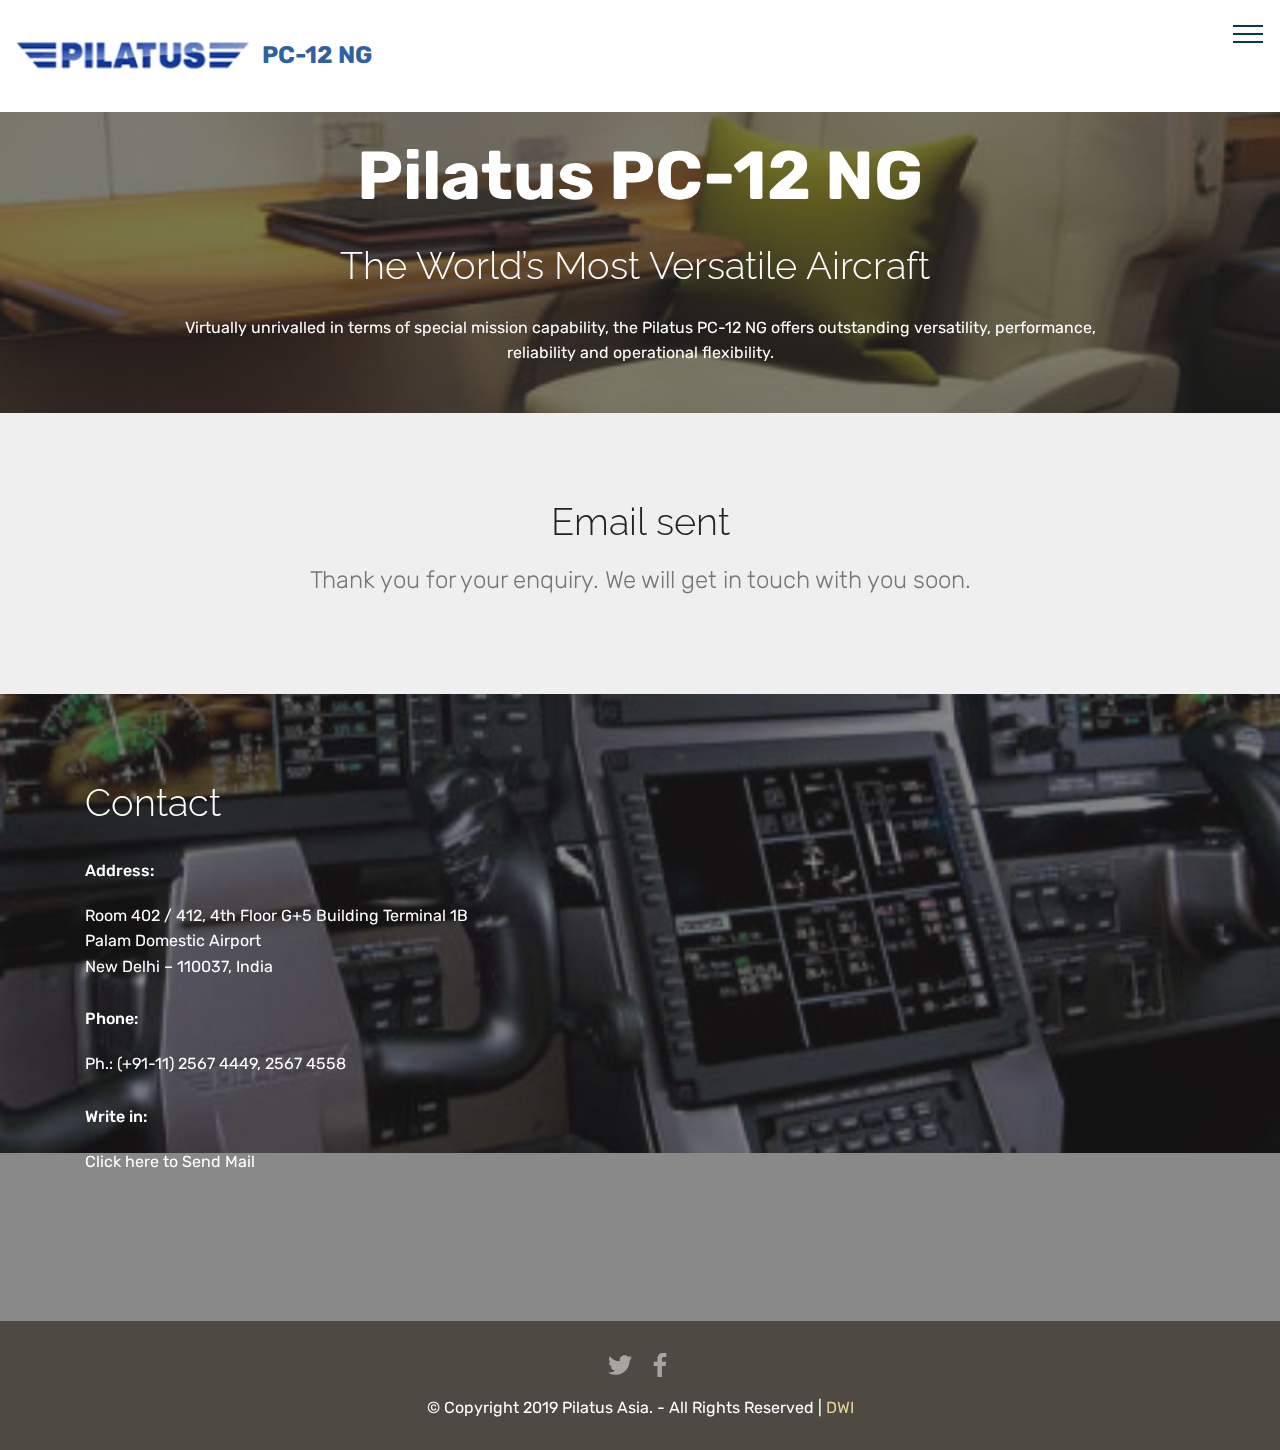
==== commit 2e7b864a: "uploaded v2" ====
--- a/thanks.html
+++ b/thanks.html
@@ -81,7 +81,7 @@
     </nav>
 </section>
 
-<section class="engine"><a href="https://mobirise.info/u">bootstrap responsive templates</a></section><section class="header1 cid-rtLQZzhpOX mbr-parallax-background" id="header16-r">
+<section class="engine"><a href="https://mobirise.info/q">free responsive web templates</a></section><section class="header1 cid-rtLQZzhpOX mbr-parallax-background" id="header16-r">
 
     
 
@@ -161,7 +161,7 @@
             </div>
             <!--Right-->
             <div class="col-12 col-md-6">
-                <div class="google-map"><iframe frameborder="0" style="border:0" src="https://www.google.com/maps/embed/v1/place?key=AIzaSyCy9r70T3NYf3PhvVflTo0_zdif2_IoIYs&amp;q=place_id:ChIJk6ykGmEcDTkR8n8VmTgiJfs" allowfullscreen=""></iframe></div>
+                <div class="google-map"><iframe frameborder="0" style="border:0" src="https://www.google.com/maps/embed/v1/place?key=AIzaSyAEIpgj38KyLFELm2bK9Y7krBkz1K-cMq8&amp;q=place_id:ChIJk6ykGmEcDTkR8n8VmTgiJfs" allowfullscreen=""></iframe></div>
             </div>
         </div>
     </div>
--- a/assets/web/assets/mobirise-icons2/mobirise2.css
+++ b/assets/web/assets/mobirise-icons2/mobirise2.css
@@ -0,0 +1,497 @@
+@font-face {
+  font-family: 'Moririse2';
+  src:  url('mobirise2.eot?f2bix4');
+  src:  url('mobirise2.eot?f2bix4#iefix') format('embedded-opentype'),
+    url('mobirise2.ttf?f2bix4') format('truetype'),
+    url('mobirise2.woff?f2bix4') format('woff'),
+    url('mobirise2.svg?f2bix4#mobirise2') format('svg');
+  font-weight: normal;
+  font-style: normal;
+}
+
+[class^="mobi-"], [class*=" mobi-"] {
+  /* use !important to prevent issues with browser extensions that change fonts */
+  font-family: 'Moririse2' !important;
+  speak: none;
+  font-style: normal;
+  font-weight: normal;
+  font-variant: normal;
+  text-transform: none;
+  line-height: 1;
+
+  /* Better Font Rendering =========== */
+  -webkit-font-smoothing: antialiased;
+  -moz-osx-font-smoothing: grayscale;
+}
+
+.mobi-mbri-add-submenu:before {
+  content: "\e900";
+}
+.mobi-mbri-alert:before {
+  content: "\e901";
+}
+.mobi-mbri-align-center:before {
+  content: "\e902";
+}
+.mobi-mbri-align-justify:before {
+  content: "\e903";
+}
+.mobi-mbri-align-left:before {
+  content: "\e904";
+}
+.mobi-mbri-align-right:before {
+  content: "\e905";
+}
+.mobi-mbri-android:before {
+  content: "\e906";
+}
+.mobi-mbri-apple:before {
+  content: "\e907";
+}
+.mobi-mbri-arrow-down:before {
+  content: "\e908";
+}
+.mobi-mbri-arrow-next:before {
+  content: "\e909";
+}
+.mobi-mbri-arrow-prev:before {
+  content: "\e90a";
+}
+.mobi-mbri-arrow-up:before {
+  content: "\e90b";
+}
+.mobi-mbri-bold:before {
+  content: "\e90c";
+}
+.mobi-mbri-bookmark:before {
+  content: "\e90d";
+}
+.mobi-mbri-bootstrap:before {
+  content: "\e90e";
+}
+.mobi-mbri-briefcase:before {
+  content: "\e90f";
+}
+.mobi-mbri-browse:before {
+  content: "\e910";
+}
+.mobi-mbri-bulleted-list:before {
+  content: "\e911";
+}
+.mobi-mbri-calendar:before {
+  content: "\e912";
+}
+.mobi-mbri-camera:before {
+  content: "\e913";
+}
+.mobi-mbri-cart-add:before {
+  content: "\e914";
+}
+.mobi-mbri-cart-full:before {
+  content: "\e915";
+}
+.mobi-mbri-cash:before {
+  content: "\e916";
+}
+.mobi-mbri-change-style:before {
+  content: "\e917";
+}
+.mobi-mbri-chat:before {
+  content: "\e918";
+}
+.mobi-mbri-clock:before {
+  content: "\e919";
+}
+.mobi-mbri-close:before {
+  content: "\e91a";
+}
+.mobi-mbri-cloud:before {
+  content: "\e91b";
+}
+.mobi-mbri-code:before {
+  content: "\e91c";
+}
+.mobi-mbri-contact-form:before {
+  content: "\e91d";
+}
+.mobi-mbri-credit-card:before {
+  content: "\e91e";
+}
+.mobi-mbri-cursor-click:before {
+  content: "\e91f";
+}
+.mobi-mbri-cust-feedback:before {
+  content: "\e920";
+}
+.mobi-mbri-database:before {
+  content: "\e921";
+}
+.mobi-mbri-delivery:before {
+  content: "\e922";
+}
+.mobi-mbri-desktop:before {
+  content: "\e923";
+}
+.mobi-mbri-devices:before {
+  content: "\e924";
+}
+.mobi-mbri-down:before {
+  content: "\e925";
+}
+.mobi-mbri-download-2:before {
+  content: "\e926";
+}
+.mobi-mbri-download:before {
+  content: "\e927";
+}
+.mobi-mbri-drag-n-drop-2:before {
+  content: "\e928";
+}
+.mobi-mbri-drag-n-drop:before {
+  content: "\e929";
+}
+.mobi-mbri-edit-2:before {
+  content: "\e92a";
+}
+.mobi-mbri-edit:before {
+  content: "\e92b";
+}
+.mobi-mbri-error:before {
+  content: "\e92c";
+}
+.mobi-mbri-extension:before {
+  content: "\e92d";
+}
+.mobi-mbri-features:before {
+  content: "\e92e";
+}
+.mobi-mbri-file:before {
+  content: "\e92f";
+}
+.mobi-mbri-flag:before {
+  content: "\e930";
+}
+.mobi-mbri-folder:before {
+  content: "\e931";
+}
+.mobi-mbri-gift:before {
+  content: "\e932";
+}
+.mobi-mbri-github:before {
+  content: "\e933";
+}
+.mobi-mbri-globe-2:before {
+  content: "\e934";
+}
+.mobi-mbri-globe:before {
+  content: "\e935";
+}
+.mobi-mbri-growing-chart:before {
+  content: "\e936";
+}
+.mobi-mbri-hearth:before {
+  content: "\e937";
+}
+.mobi-mbri-help:before {
+  content: "\e938";
+}
+.mobi-mbri-home:before {
+  content: "\e939";
+}
+.mobi-mbri-hot-cup:before {
+  content: "\e93a";
+}
+.mobi-mbri-idea:before {
+  content: "\e93b";
+}
+.mobi-mbri-image-gallery:before {
+  content: "\e93c";
+}
+.mobi-mbri-image-slider:before {
+  content: "\e93d";
+}
+.mobi-mbri-info:before {
+  content: "\e93e";
+}
+.mobi-mbri-italic:before {
+  content: "\e93f";
+}
+.mobi-mbri-key:before {
+  content: "\e940";
+}
+.mobi-mbri-laptop:before {
+  content: "\e941";
+}
+.mobi-mbri-layers:before {
+  content: "\e942";
+}
+.mobi-mbri-left-right:before {
+  content: "\e943";
+}
+.mobi-mbri-left:before {
+  content: "\e944";
+}
+.mobi-mbri-letter:before {
+  content: "\e945";
+}
+.mobi-mbri-like:before {
+  content: "\e946";
+}
+.mobi-mbri-link:before {
+  content: "\e947";
+}
+.mobi-mbri-lock:before {
+  content: "\e948";
+}
+.mobi-mbri-login:before {
+  content: "\e949";
+}
+.mobi-mbri-logout:before {
+  content: "\e94a";
+}
+.mobi-mbri-magic-stick:before {
+  content: "\e94b";
+}
+.mobi-mbri-map-pin:before {
+  content: "\e94c";
+}
+.mobi-mbri-menu:before {
+  content: "\e94d";
+}
+.mobi-mbri-mobile-2:before {
+  content: "\e94e";
+}
+.mobi-mbri-mobile-horizontal:before {
+  content: "\e94f";
+}
+.mobi-mbri-mobile:before {
+  content: "\e950";
+}
+.mobi-mbri-mobirise:before {
+  content: "\e951";
+}
+.mobi-mbri-more-horizontal:before {
+  content: "\e952";
+}
+.mobi-mbri-more-vertical:before {
+  content: "\e953";
+}
+.mobi-mbri-music:before {
+  content: "\e954";
+}
+.mobi-mbri-new-file:before {
+  content: "\e955";
+}
+.mobi-mbri-numbered-list:before {
+  content: "\e956";
+}
+.mobi-mbri-opened-folder:before {
+  content: "\e957";
+}
+.mobi-mbri-pages:before {
+  content: "\e958";
+}
+.mobi-mbri-paper-plane:before {
+  content: "\e959";
+}
+.mobi-mbri-paperclip:before {
+  content: "\e95a";
+}
+.mobi-mbri-phone:before {
+  content: "\e95b";
+}
+.mobi-mbri-photo:before {
+  content: "\e95c";
+}
+.mobi-mbri-photos:before {
+  content: "\e95d";
+}
+.mobi-mbri-pin:before {
+  content: "\e95e";
+}
+.mobi-mbri-play:before {
+  content: "\e95f";
+}
+.mobi-mbri-plus:before {
+  content: "\e960";
+}
+.mobi-mbri-preview:before {
+  content: "\e961";
+}
+.mobi-mbri-print:before {
+  content: "\e962";
+}
+.mobi-mbri-protect:before {
+  content: "\e963";
+}
+.mobi-mbri-question:before {
+  content: "\e964";
+}
+.mobi-mbri-quote-left:before {
+  content: "\e965";
+}
+.mobi-mbri-quote-right:before {
+  content: "\e966";
+}
+.mobi-mbri-redo:before {
+  content: "\e967";
+}
+.mobi-mbri-refresh:before {
+  content: "\e968";
+}
+.mobi-mbri-responsive-2:before {
+  content: "\e969";
+}
+.mobi-mbri-responsive:before {
+  content: "\e96a";
+}
+.mobi-mbri-right:before {
+  content: "\e96b";
+}
+.mobi-mbri-rocket:before {
+  content: "\e96c";
+}
+.mobi-mbri-sad-face:before {
+  content: "\e96d";
+}
+.mobi-mbri-sale:before {
+  content: "\e96e";
+}
+.mobi-mbri-save:before {
+  content: "\e96f";
+}
+.mobi-mbri-search:before {
+  content: "\e970";
+}
+.mobi-mbri-setting-2:before {
+  content: "\e971";
+}
+.mobi-mbri-setting-3:before {
+  content: "\e972";
+}
+.mobi-mbri-setting:before {
+  content: "\e973";
+}
+.mobi-mbri-share:before {
+  content: "\e974";
+}
+.mobi-mbri-shopping-bag:before {
+  content: "\e975";
+}
+.mobi-mbri-shopping-basket:before {
+  content: "\e976";
+}
+.mobi-mbri-shopping-cart:before {
+  content: "\e977";
+}
+.mobi-mbri-sites:before {
+  content: "\e978";
+}
+.mobi-mbri-smile-face:before {
+  content: "\e979";
+}
+.mobi-mbri-speed:before {
+  content: "\e97a";
+}
+.mobi-mbri-star:before {
+  content: "\e97b";
+}
+.mobi-mbri-success:before {
+  content: "\e97c";
+}
+.mobi-mbri-sun:before {
+  content: "\e97d";
+}
+.mobi-mbri-sun2:before {
+  content: "\e97e";
+}
+.mobi-mbri-tablet-vertical:before {
+  content: "\e97f";
+}
+.mobi-mbri-tablet:before {
+  content: "\e980";
+}
+.mobi-mbri-target:before {
+  content: "\e981";
+}
+.mobi-mbri-timer:before {
+  content: "\e982";
+}
+.mobi-mbri-to-ftp:before {
+  content: "\e983";
+}
+.mobi-mbri-to-local-drive:before {
+  content: "\e984";
+}
+.mobi-mbri-touch-swipe:before {
+  content: "\e985";
+}
+.mobi-mbri-touch:before {
+  content: "\e986";
+}
+.mobi-mbri-trash:before {
+  content: "\e987";
+}
+.mobi-mbri-underline:before {
+  content: "\e988";
+}
+.mobi-mbri-undo:before {
+  content: "\e989";
+}
+.mobi-mbri-unlink:before {
+  content: "\e98a";
+}
+.mobi-mbri-unlock:before {
+  content: "\e98b";
+}
+.mobi-mbri-up-down:before {
+  content: "\e98c";
+}
+.mobi-mbri-up:before {
+  content: "\e98d";
+}
+.mobi-mbri-update:before {
+  content: "\e98e";
+}
+.mobi-mbri-upload-2:before {
+  content: "\e98f";
+}
+.mobi-mbri-upload:before {
+  content: "\e990";
+}
+.mobi-mbri-user-2:before {
+  content: "\e991";
+}
+.mobi-mbri-user:before {
+  content: "\e992";
+}
+.mobi-mbri-users:before {
+  content: "\e993";
+}
+.mobi-mbri-video-play:before {
+  content: "\e994";
+}
+.mobi-mbri-video:before {
+  content: "\e995";
+}
+.mobi-mbri-watch:before {
+  content: "\e996";
+}
+.mobi-mbri-website-theme-2:before {
+  content: "\e997";
+}
+.mobi-mbri-website-theme:before {
+  content: "\e998";
+}
+.mobi-mbri-wifi:before {
+  content: "\e999";
+}
+.mobi-mbri-windows:before {
+  content: "\e99a";
+}
+.mobi-mbri-zoom-in:before {
+  content: "\e99b";
+}
+.mobi-mbri-zoom-out:before {
+  content: "\e99c";
+}
--- a/assets/socicon/css/styles.css
+++ b/assets/socicon/css/styles.css
@@ -0,0 +1,544 @@
+@charset "UTF-8";
+
+@font-face {
+  font-family: "socicon";
+  src:url("../fonts/socicon.eot");
+  src:url("../fonts/socicon.eot?#iefix") format("embedded-opentype"),
+    url("../fonts/socicon.woff") format("woff"),
+    url("../fonts/socicon.ttf") format("truetype"),
+    url("../fonts/socicon.svg#socicon") format("svg");
+  font-weight: normal;
+  font-style: normal;
+
+}
+
+[data-icon]:before {
+  font-family: "socicon" !important;
+  content: attr(data-icon);
+  font-style: normal !important;
+  font-weight: normal !important;
+  font-variant: normal !important;
+  text-transform: none !important;
+  speak: none;
+  line-height: 1;
+  -webkit-font-smoothing: antialiased;
+  -moz-osx-font-smoothing: grayscale;
+}
+
+[class^="socicon-"]:before,
+[class*=" socicon-"]:before {
+  font-family: "socicon" !important;
+  font-style: normal !important;
+  font-weight: normal !important;
+  font-variant: normal !important;
+  text-transform: none !important;
+  speak: none;
+  line-height: 1;
+  -webkit-font-smoothing: antialiased;
+  -moz-osx-font-smoothing: grayscale;
+}
+
+.socicon-modelmayhem:before {
+  content: "\e000";
+}
+.socicon-mixcloud:before {
+  content: "\e001";
+}
+.socicon-drupal:before {
+  content: "\e002";
+}
+.socicon-swarm:before {
+  content: "\e003";
+}
+.socicon-istock:before {
+  content: "\e004";
+}
+.socicon-yammer:before {
+  content: "\e005";
+}
+.socicon-ello:before {
+  content: "\e006";
+}
+.socicon-stackoverflow:before {
+  content: "\e007";
+}
+.socicon-persona:before {
+  content: "\e008";
+}
+.socicon-triplej:before {
+  content: "\e009";
+}
+.socicon-houzz:before {
+  content: "\e00a";
+}
+.socicon-rss:before {
+  content: "\e00b";
+}
+.socicon-paypal:before {
+  content: "\e00c";
+}
+.socicon-odnoklassniki:before {
+  content: "\e00d";
+}
+.socicon-airbnb:before {
+  content: "\e00e";
+}
+.socicon-periscope:before {
+  content: "\e00f";
+}
+.socicon-outlook:before {
+  content: "\e010";
+}
+.socicon-coderwall:before {
+  content: "\e011";
+}
+.socicon-tripadvisor:before {
+  content: "\e012";
+}
+.socicon-appnet:before {
+  content: "\e013";
+}
+.socicon-goodreads:before {
+  content: "\e014";
+}
+.socicon-tripit:before {
+  content: "\e015";
+}
+.socicon-lanyrd:before {
+  content: "\e016";
+}
+.socicon-slideshare:before {
+  content: "\e017";
+}
+.socicon-buffer:before {
+  content: "\e018";
+}
+.socicon-disqus:before {
+  content: "\e019";
+}
+.socicon-vkontakte:before {
+  content: "\e01a";
+}
+.socicon-whatsapp:before {
+  content: "\e01b";
+}
+.socicon-patreon:before {
+  content: "\e01c";
+}
+.socicon-storehouse:before {
+  content: "\e01d";
+}
+.socicon-pocket:before {
+  content: "\e01e";
+}
+.socicon-mail:before {
+  content: "\e01f";
+}
+.socicon-blogger:before {
+  content: "\e020";
+}
+.socicon-technorati:before {
+  content: "\e021";
+}
+.socicon-reddit:before {
+  content: "\e022";
+}
+.socicon-dribbble:before {
+  content: "\e023";
+}
+.socicon-stumbleupon:before {
+  content: "\e024";
+}
+.socicon-digg:before {
+  content: "\e025";
+}
+.socicon-envato:before {
+  content: "\e026";
+}
+.socicon-behance:before {
+  content: "\e027";
+}
+.socicon-delicious:before {
+  content: "\e028";
+}
+.socicon-deviantart:before {
+  content: "\e029";
+}
+.socicon-forrst:before {
+  content: "\e02a";
+}
+.socicon-play:before {
+  content: "\e02b";
+}
+.socicon-zerply:before {
+  content: "\e02c";
+}
+.socicon-wikipedia:before {
+  content: "\e02d";
+}
+.socicon-apple:before {
+  content: "\e02e";
+}
+.socicon-flattr:before {
+  content: "\e02f";
+}
+.socicon-github:before {
+  content: "\e030";
+}
+.socicon-renren:before {
+  content: "\e031";
+}
+.socicon-friendfeed:before {
+  content: "\e032";
+}
+.socicon-newsvine:before {
+  content: "\e033";
+}
+.socicon-identica:before {
+  content: "\e034";
+}
+.socicon-bebo:before {
+  content: "\e035";
+}
+.socicon-zynga:before {
+  content: "\e036";
+}
+.socicon-steam:before {
+  content: "\e037";
+}
+.socicon-xbox:before {
+  content: "\e038";
+}
+.socicon-windows:before {
+  content: "\e039";
+}
+.socicon-qq:before {
+  content: "\e03a";
+}
+.socicon-douban:before {
+  content: "\e03b";
+}
+.socicon-meetup:before {
+  content: "\e03c";
+}
+.socicon-playstation:before {
+  content: "\e03d";
+}
+.socicon-android:before {
+  content: "\e03e";
+}
+.socicon-snapchat:before {
+  content: "\e03f";
+}
+.socicon-twitter:before {
+  content: "\e040";
+}
+.socicon-facebook:before {
+  content: "\e041";
+}
+.socicon-googleplus:before {
+  content: "\e042";
+}
+.socicon-pinterest:before {
+  content: "\e043";
+}
+.socicon-foursquare:before {
+  content: "\e044";
+}
+.socicon-yahoo:before {
+  content: "\e045";
+}
+.socicon-skype:before {
+  content: "\e046";
+}
+.socicon-yelp:before {
+  content: "\e047";
+}
+.socicon-feedburner:before {
+  content: "\e048";
+}
+.socicon-linkedin:before {
+  content: "\e049";
+}
+.socicon-viadeo:before {
+  content: "\e04a";
+}
+.socicon-xing:before {
+  content: "\e04b";
+}
+.socicon-myspace:before {
+  content: "\e04c";
+}
+.socicon-soundcloud:before {
+  content: "\e04d";
+}
+.socicon-spotify:before {
+  content: "\e04e";
+}
+.socicon-grooveshark:before {
+  content: "\e04f";
+}
+.socicon-lastfm:before {
+  content: "\e050";
+}
+.socicon-youtube:before {
+  content: "\e051";
+}
+.socicon-vimeo:before {
+  content: "\e052";
+}
+.socicon-dailymotion:before {
+  content: "\e053";
+}
+.socicon-vine:before {
+  content: "\e054";
+}
+.socicon-flickr:before {
+  content: "\e055";
+}
+.socicon-500px:before {
+  content: "\e056";
+}
+.socicon-wordpress:before {
+  content: "\e058";
+}
+.socicon-tumblr:before {
+  content: "\e059";
+}
+.socicon-twitch:before {
+  content: "\e05a";
+}
+.socicon-8tracks:before {
+  content: "\e05b";
+}
+.socicon-amazon:before {
+  content: "\e05c";
+}
+.socicon-icq:before {
+  content: "\e05d";
+}
+.socicon-smugmug:before {
+  content: "\e05e";
+}
+.socicon-ravelry:before {
+  content: "\e05f";
+}
+.socicon-weibo:before {
+  content: "\e060";
+}
+.socicon-baidu:before {
+  content: "\e061";
+}
+.socicon-angellist:before {
+  content: "\e062";
+}
+.socicon-ebay:before {
+  content: "\e063";
+}
+.socicon-imdb:before {
+  content: "\e064";
+}
+.socicon-stayfriends:before {
+  content: "\e065";
+}
+.socicon-residentadvisor:before {
+  content: "\e066";
+}
+.socicon-google:before {
+  content: "\e067";
+}
+.socicon-yandex:before {
+  content: "\e068";
+}
+.socicon-sharethis:before {
+  content: "\e069";
+}
+.socicon-bandcamp:before {
+  content: "\e06a";
+}
+.socicon-itunes:before {
+  content: "\e06b";
+}
+.socicon-deezer:before {
+  content: "\e06c";
+}
+.socicon-telegram:before {
+  content: "\e06e";
+}
+.socicon-openid:before {
+  content: "\e06f";
+}
+.socicon-amplement:before {
+  content: "\e070";
+}
+.socicon-viber:before {
+  content: "\e071";
+}
+.socicon-zomato:before {
+  content: "\e072";
+}
+.socicon-draugiem:before {
+  content: "\e074";
+}
+.socicon-endomodo:before {
+  content: "\e075";
+}
+.socicon-filmweb:before {
+  content: "\e076";
+}
+.socicon-stackexchange:before {
+  content: "\e077";
+}
+.socicon-wykop:before {
+  content: "\e078";
+}
+.socicon-teamspeak:before {
+  content: "\e079";
+}
+.socicon-teamviewer:before {
+  content: "\e07a";
+}
+.socicon-ventrilo:before {
+  content: "\e07b";
+}
+.socicon-younow:before {
+  content: "\e07c";
+}
+.socicon-raidcall:before {
+  content: "\e07d";
+}
+.socicon-mumble:before {
+  content: "\e07e";
+}
+.socicon-medium:before {
+  content: "\e06d";
+}
+.socicon-bebee:before {
+  content: "\e07f";
+}
+.socicon-hitbox:before {
+  content: "\e080";
+}
+.socicon-reverbnation:before {
+  content: "\e081";
+}
+.socicon-formulr:before {
+  content: "\e082";
+}
+.socicon-instagram:before {
+  content: "\e057";
+}
+.socicon-battlenet:before {
+  content: "\e083";
+}
+.socicon-chrome:before {
+  content: "\e084";
+}
+.socicon-discord:before {
+  content: "\e086";
+}
+.socicon-issuu:before {
+  content: "\e087";
+}
+.socicon-macos:before {
+  content: "\e088";
+}
+.socicon-firefox:before {
+  content: "\e089";
+}
+.socicon-opera:before {
+  content: "\e08d";
+}
+.socicon-keybase:before {
+  content: "\e090";
+}
+.socicon-alliance:before {
+  content: "\e091";
+}
+.socicon-livejournal:before {
+  content: "\e092";
+}
+.socicon-googlephotos:before {
+  content: "\e093";
+}
+.socicon-horde:before {
+  content: "\e094";
+}
+.socicon-etsy:before {
+  content: "\e095";
+}
+.socicon-zapier:before {
+  content: "\e096";
+}
+.socicon-google-scholar:before {
+  content: "\e097";
+}
+.socicon-researchgate:before {
+  content: "\e098";
+}
+.socicon-wechat:before {
+  content: "\e099";
+}
+.socicon-strava:before {
+  content: "\e09a";
+}
+.socicon-line:before {
+  content: "\e09b";
+}
+.socicon-lyft:before {
+  content: "\e09c";
+}
+.socicon-uber:before {
+  content: "\e09d";
+}
+.socicon-songkick:before {
+  content: "\e09e";
+}
+.socicon-viewbug:before {
+  content: "\e09f";
+}
+.socicon-googlegroups:before {
+  content: "\e0a0";
+}
+.socicon-quora:before {
+  content: "\e073";
+}
+.socicon-diablo:before {
+  content: "\e085";
+}
+.socicon-blizzard:before {
+  content: "\e0a1";
+}
+.socicon-hearthstone:before {
+  content: "\e08b";
+}
+.socicon-heroes:before {
+  content: "\e08a";
+}
+.socicon-overwatch:before {
+  content: "\e08c";
+}
+.socicon-warcraft:before {
+  content: "\e08e";
+}
+.socicon-starcraft:before {
+  content: "\e08f";
+}
+.socicon-beam:before {
+  content: "\e0a2";
+}
+.socicon-curse:before {
+  content: "\e0a3";
+}
+.socicon-player:before {
+  content: "\e0a4";
+}
+.socicon-streamjar:before {
+  content: "\e0a5";
+}
+.socicon-nintendo:before {
+  content: "\e0a6";
+}
+.socicon-hellocoton:before {
+  content: "\e0a7";
+}
--- a/assets/dropdown/css/style.css
+++ b/assets/dropdown/css/style.css
@@ -0,0 +1,265 @@
+.navbar-dropdown {
+  left: 0;
+  padding: 0;
+  position: absolute;
+  right: 0;
+  top: 0;
+  transition: all 0.45s ease;
+  z-index: 1030;
+  background: #282828; }
+  .navbar-dropdown .navbar-logo {
+    margin-right: 0.8rem;
+    transition: margin 0.3s ease-in-out;
+    vertical-align: middle; }
+    .navbar-dropdown .navbar-logo img {
+      height: 3.125rem;
+      transition: all 0.3s ease-in-out; }
+    .navbar-dropdown .navbar-logo.mbr-iconfont {
+      font-size: 3.125rem;
+      line-height: 3.125rem; }
+  .navbar-dropdown .navbar-caption {
+    font-weight: 700;
+    white-space: normal;
+    vertical-align: -4px;
+    line-height: 3.125rem !important; }
+    .navbar-dropdown .navbar-caption, .navbar-dropdown .navbar-caption:hover {
+      color: inherit;
+      text-decoration: none; }
+  .navbar-dropdown .mbr-iconfont + .navbar-caption {
+    vertical-align: -1px; }
+  .navbar-dropdown.navbar-fixed-top {
+    position: fixed; }
+  .navbar-dropdown .navbar-brand span {
+    vertical-align: -4px; }
+  .navbar-dropdown.bg-color.transparent {
+    background: none; }
+  .navbar-dropdown.navbar-short .navbar-brand {
+    padding: 0.625rem 0; }
+    .navbar-dropdown.navbar-short .navbar-brand span {
+      vertical-align: -1px; }
+  .navbar-dropdown.navbar-short .navbar-caption {
+    line-height: 2.375rem !important;
+    vertical-align: -2px; }
+  .navbar-dropdown.navbar-short .navbar-logo {
+    margin-right: 0.5rem; }
+    .navbar-dropdown.navbar-short .navbar-logo img {
+      height: 2.375rem; }
+    .navbar-dropdown.navbar-short .navbar-logo.mbr-iconfont {
+      font-size: 2.375rem;
+      line-height: 2.375rem; }
+  .navbar-dropdown.navbar-short .mbr-table-cell {
+    height: 3.625rem; }
+  .navbar-dropdown .navbar-close {
+    left: 0.6875rem;
+    position: fixed;
+    top: 0.75rem;
+    z-index: 1000; }
+  .navbar-dropdown .hamburger-icon {
+    content: "";
+    display: inline-block;
+    vertical-align: middle;
+    width: 16px;
+    -webkit-box-shadow: 0 -6px 0 1px #282828,0 0 0 1px #282828,0 6px 0 1px #282828;
+    -moz-box-shadow: 0 -6px 0 1px #282828,0 0 0 1px #282828,0 6px 0 1px #282828;
+    box-shadow: 0 -6px 0 1px #282828,0 0 0 1px #282828,0 6px 0 1px #282828; }
+
+.dropdown-menu .dropdown-toggle[data-toggle="dropdown-submenu"]::after {
+  border-bottom: 0.35em solid transparent;
+  border-left: 0.35em solid;
+  border-right: 0;
+  border-top: 0.35em solid transparent;
+  margin-left: 0.3rem; }
+
+.dropdown-menu .dropdown-item:focus {
+  outline: 0; }
+
+.nav-dropdown {
+  font-size: 0.75rem;
+  font-weight: 500;
+  height: auto !important; }
+  .nav-dropdown .nav-btn {
+    padding-left: 1rem; }
+  .nav-dropdown .link {
+    margin: .667em 1.667em;
+    font-weight: 500;
+    padding: 0;
+    transition: color .2s ease-in-out; }
+    .nav-dropdown .link.dropdown-toggle {
+      margin-right: 2.583em; }
+      .nav-dropdown .link.dropdown-toggle::after {
+        margin-left: .25rem;
+        border-top: 0.35em solid;
+        border-right: 0.35em solid transparent;
+        border-left: 0.35em solid transparent;
+        border-bottom: 0; }
+      .nav-dropdown .link.dropdown-toggle[aria-expanded="true"] {
+        margin: 0;
+        padding: 0.667em 3.263em  0.667em 1.667em; }
+  .nav-dropdown .link::after,
+  .nav-dropdown .dropdown-item::after {
+    color: inherit; }
+  .nav-dropdown .btn {
+    font-size: 0.75rem;
+    font-weight: 700;
+    letter-spacing: 0;
+    margin-bottom: 0;
+    padding-left: 1.25rem;
+    padding-right: 1.25rem; }
+  .nav-dropdown .dropdown-menu {
+    border-radius: 0;
+    border: 0;
+    left: 0;
+    margin: 0;
+    padding-bottom: 1.25rem;
+    padding-top: 1.25rem;
+    position: relative; }
+  .nav-dropdown .dropdown-submenu {
+    margin-left: 0.125rem;
+    top: 0; }
+  .nav-dropdown .dropdown-item {
+    font-weight: 500;
+    line-height: 2;
+    padding: 0.3846em 4.615em 0.3846em 1.5385em;
+    position: relative;
+    transition: color .2s ease-in-out, background-color .2s ease-in-out; }
+    .nav-dropdown .dropdown-item::after {
+      margin-top: -0.3077em;
+      position: absolute;
+      right: 1.1538em;
+      top: 50%; }
+    .nav-dropdown .dropdown-item:focus, .nav-dropdown .dropdown-item:hover {
+      background: none; }
+
+@media (max-width: 767px) {
+  .nav-dropdown.navbar-toggleable-sm {
+    bottom: 0;
+    display: none;
+    left: 0;
+    overflow-x: hidden;
+    position: fixed;
+    top: 0;
+    transform: translateX(-100%);
+    -ms-transform: translateX(-100%);
+    -webkit-transform: translateX(-100%);
+    width: 18.75rem;
+    z-index: 999; } }
+.nav-dropdown.navbar-toggleable-xl {
+  bottom: 0;
+  display: none;
+  left: 0;
+  overflow-x: hidden;
+  position: fixed;
+  top: 0;
+  transform: translateX(-100%);
+  -ms-transform: translateX(-100%);
+  -webkit-transform: translateX(-100%);
+  width: 18.75rem;
+  z-index: 999; }
+
+.nav-dropdown-sm {
+  display: block !important;
+  overflow-x: hidden;
+  overflow: auto;
+  padding-top: 3.875rem; }
+  .nav-dropdown-sm::after {
+    content: "";
+    display: block;
+    height: 3rem;
+    width: 100%; }
+  .nav-dropdown-sm.collapse.in ~ .navbar-close {
+    display: block !important; }
+  .nav-dropdown-sm.collapsing, .nav-dropdown-sm.collapse.in {
+    transform: translateX(0);
+    -ms-transform: translateX(0);
+    -webkit-transform: translateX(0);
+    transition: all 0.25s ease-out;
+    -webkit-transition: all 0.25s ease-out;
+    background: #282828; }
+  .nav-dropdown-sm.collapsing[aria-expanded="false"] {
+    transform: translateX(-100%);
+    -ms-transform: translateX(-100%);
+    -webkit-transform: translateX(-100%); }
+  .nav-dropdown-sm .nav-item {
+    display: block;
+    margin-left: 0 !important;
+    padding-left: 0; }
+  .nav-dropdown-sm .link,
+  .nav-dropdown-sm .dropdown-item {
+    border-top: 1px dotted rgba(255, 255, 255, 0.1);
+    font-size: 0.8125rem;
+    line-height: 1.6;
+    margin: 0 !important;
+    padding: 0.875rem 2.4rem 0.875rem 1.5625rem !important;
+    position: relative;
+    white-space: normal; }
+    .nav-dropdown-sm .link:focus, .nav-dropdown-sm .link:hover,
+    .nav-dropdown-sm .dropdown-item:focus,
+    .nav-dropdown-sm .dropdown-item:hover {
+      background: rgba(0, 0, 0, 0.2) !important;
+      color: #c0a375; }
+  .nav-dropdown-sm .nav-btn {
+    position: relative;
+    padding: 1.5625rem 1.5625rem 0 1.5625rem; }
+    .nav-dropdown-sm .nav-btn::before {
+      border-top: 1px dotted rgba(255, 255, 255, 0.1);
+      content: "";
+      left: 0;
+      position: absolute;
+      top: 0;
+      width: 100%; }
+    .nav-dropdown-sm .nav-btn + .nav-btn {
+      padding-top: 0.625rem; }
+      .nav-dropdown-sm .nav-btn + .nav-btn::before {
+        display: none; }
+  .nav-dropdown-sm .btn {
+    padding: 0.625rem 0; }
+  .nav-dropdown-sm .dropdown-toggle[data-toggle="dropdown-submenu"]::after {
+    margin-left: .25rem;
+    border-top: 0.35em solid;
+    border-right: 0.35em solid transparent;
+    border-left: 0.35em solid transparent;
+    border-bottom: 0; }
+  .nav-dropdown-sm .dropdown-toggle[data-toggle="dropdown-submenu"][aria-expanded="true"]::after {
+    border-top: 0;
+    border-right: 0.35em solid transparent;
+    border-left: 0.35em solid transparent;
+    border-bottom: 0.35em solid; }
+  .nav-dropdown-sm .dropdown-menu {
+    margin: 0;
+    padding: 0;
+    position: relative;
+    top: 0;
+    left: 0;
+    width: 100%;
+    border: 0;
+    float: none;
+    border-radius: 0;
+    background: none; }
+  .nav-dropdown-sm .dropdown-submenu {
+    left: 100%;
+    margin-left: 0.125rem;
+    margin-top: -1.25rem;
+    top: 0; }
+
+.navbar-toggleable-sm .nav-dropdown .dropdown-menu {
+  position: absolute; }
+
+.navbar-toggleable-sm .nav-dropdown .dropdown-submenu {
+  left: 100%;
+  margin-left: 0.125rem;
+  margin-top: -1.25rem;
+  top: 0; }
+
+.navbar-toggleable-sm.opened .nav-dropdown .dropdown-menu {
+  position: relative; }
+
+.navbar-toggleable-sm.opened .nav-dropdown .dropdown-submenu {
+  left: 0;
+  margin-left: 00rem;
+  margin-top: 0rem;
+  top: 0; }
+
+.is-builder .nav-dropdown.collapsing {
+  transition: none !important; }
+
+/*# sourceMappingURL=style.css.map */
--- a/assets/theme/css/style.css
+++ b/assets/theme/css/style.css
@@ -0,0 +1,677 @@
+/*!
+ * Mobirise v4 theme (https://mobirise.com/)
+ * Copyright 2017 Mobirise
+ */
+section {
+  background-color: #eeeeee;
+}
+
+section,
+.container,
+.container-fluid {
+  position: relative;
+  word-wrap: break-word;
+}
+
+a.mbr-iconfont:hover {
+  text-decoration: none;
+}
+
+.article .lead p, .article .lead ul, .article .lead ol, .article .lead pre, .article .lead blockquote {
+  margin-bottom: 0;
+}
+
+a {
+  font-style: normal;
+  font-weight: 400;
+  cursor: pointer;
+}
+
+a, a:hover {
+  text-decoration: none;
+}
+
+figure {
+  margin-bottom: 0;
+}
+
+body {
+  color: #232323;
+}
+
+h1, h2, h3, h4, h5, h6,
+.h1, .h2, .h3, .h4, .h5, .h6,
+.display-1, .display-2, .display-3, .display-4 {
+  line-height: 1;
+  word-break: break-word;
+  word-wrap: break-word;
+}
+
+b, strong {
+  font-weight: bold;
+}
+
+blockquote {
+  padding: 10px 0 10px 20px;
+  position: relative;
+  border-left: 2px solid;
+  border-color: #ff3366;
+}
+
+input:-webkit-autofill, input:-webkit-autofill:hover, input:-webkit-autofill:focus, input:-webkit-autofill:active {
+  transition-delay: 9999s;
+  transition-property: background-color, color;
+}
+
+textarea[type="hidden"] {
+  display: none;
+}
+
+body {
+  position: relative;
+}
+
+section {
+  background-position: 50% 50%;
+  background-repeat: no-repeat;
+  background-size: cover;
+}
+
+section .mbr-background-video,
+section .mbr-background-video-preview {
+  position: absolute;
+  bottom: 0;
+  left: 0;
+  right: 0;
+  top: 0;
+}
+
+.hidden {
+  visibility: hidden;
+}
+
+.mbr-z-index20 {
+  z-index: 20;
+}
+
+/*! Base colors */
+.mbr-white {
+  color: #ffffff;
+}
+
+.mbr-black {
+  color: #000000;
+}
+
+.mbr-bg-white {
+  background-color: #ffffff;
+}
+
+.mbr-bg-black {
+  background-color: #000000;
+}
+
+/*! Text-aligns */
+.align-left {
+  text-align: left;
+}
+
+.align-center {
+  text-align: center;
+}
+
+.align-right {
+  text-align: right;
+}
+
+@media (max-width: 767px) {
+  .align-left, .align-center, .align-right, .mbr-section-btn, .mbr-section-title {
+    text-align: center;
+  }
+}
+
+/*! Font-weight  */
+.mbr-light {
+  font-weight: 300;
+}
+
+.mbr-regular {
+  font-weight: 400;
+}
+
+.mbr-semibold {
+  font-weight: 500;
+}
+
+.mbr-bold {
+  font-weight: 700;
+}
+
+/*! Media  */
+.media-size-item {
+  -webkit-flex: 1 1 auto;
+  -moz-flex: 1 1 auto;
+  -ms-flex: 1 1 auto;
+  -o-flex: 1 1 auto;
+  flex: 1 1 auto;
+}
+
+.media-content {
+  -webkit-flex-basis: 100%;
+  flex-basis: 100%;
+}
+
+.media-container-row {
+  display: -ms-flexbox;
+  display: -webkit-flex;
+  display: flex;
+  -webkit-flex-direction: row;
+  -ms-flex-direction: row;
+  flex-direction: row;
+  -webkit-flex-wrap: wrap;
+  -ms-flex-wrap: wrap;
+  flex-wrap: wrap;
+  -webkit-justify-content: center;
+  -ms-flex-pack: center;
+  justify-content: center;
+  -webkit-align-content: center;
+  -ms-flex-line-pack: center;
+  align-content: center;
+  -webkit-align-items: start;
+  -ms-flex-align: start;
+  align-items: start;
+}
+
+.media-container-row .media-size-item {
+  width: 400px;
+}
+
+.media-container-column {
+  display: -ms-flexbox;
+  display: -webkit-flex;
+  display: flex;
+  -webkit-flex-direction: column;
+  -ms-flex-direction: column;
+  flex-direction: column;
+  -webkit-flex-wrap: wrap;
+  -ms-flex-wrap: wrap;
+  flex-wrap: wrap;
+  -webkit-justify-content: center;
+  -ms-flex-pack: center;
+  justify-content: center;
+  -webkit-align-content: center;
+  -ms-flex-line-pack: center;
+  align-content: center;
+  -webkit-align-items: stretch;
+  -ms-flex-align: stretch;
+  align-items: stretch;
+}
+
+.media-container-column > * {
+  width: 100%;
+}
+
+@media (min-width: 992px) {
+  .media-container-row {
+    -webkit-flex-wrap: nowrap;
+    -ms-flex-wrap: nowrap;
+    flex-wrap: nowrap;
+  }
+}
+
+figure {
+  overflow: hidden;
+}
+
+figure[mbr-media-size] {
+  transition: width 0.1s;
+}
+
+.mbr-figure img, .mbr-figure iframe {
+  display: block;
+  width: 100%;
+}
+
+.card {
+  background-color: transparent;
+  border: none;
+}
+
+.card-box {
+  width: 100%;
+}
+
+.card-img {
+  text-align: center;
+  flex-shrink: 0;
+  -webkit-flex-shrink: 0;
+}
+
+.media {
+  max-width: 100%;
+  margin: 0 auto;
+}
+
+.mbr-figure {
+  -ms-flex-item-align: center;
+  -ms-grid-row-align: center;
+  -webkit-align-self: center;
+  align-self: center;
+}
+
+.media-container > div {
+  max-width: 100%;
+}
+
+.mbr-figure img, .card-img img {
+  width: 100%;
+}
+
+@media (max-width: 991px) {
+  .media-size-item {
+    width: auto !important;
+  }
+  .media {
+    width: auto;
+  }
+  .mbr-figure {
+    width: 100% !important;
+  }
+}
+
+/*! Buttons */
+.mbr-section-btn {
+  margin-left: -.25rem;
+  margin-right: -.25rem;
+  font-size: 0;
+}
+
+nav .mbr-section-btn {
+  margin-left: 0rem;
+  margin-right: 0rem;
+}
+
+/*! Btn icon margin */
+.btn .mbr-iconfont, .btn.btn-sm .mbr-iconfont {
+  cursor: pointer;
+  margin-right: 0.5rem;
+}
+
+.btn.btn-md .mbr-iconfont, .btn.btn-md .mbr-iconfont {
+  margin-right: 0.8rem;
+}
+
+.mbr-regular {
+  font-weight: 400;
+}
+
+.mbr-semibold {
+  font-weight: 500;
+}
+
+.mbr-bold {
+  font-weight: 700;
+}
+
+[type="submit"] {
+  -webkit-appearance: none;
+}
+
+/*! Full-screen */
+.mbr-fullscreen .mbr-overlay {
+  min-height: 100vh;
+}
+
+.mbr-fullscreen {
+  display: flex;
+  display: -webkit-flex;
+  display: -moz-flex;
+  display: -ms-flex;
+  display: -o-flex;
+  align-items: center;
+  -webkit-align-items: center;
+  min-height: 100vh;
+  padding-top: 3rem;
+  padding-bottom: 3rem;
+}
+
+/*! Map */
+.map {
+  height: 25rem;
+  position: relative;
+}
+
+.map iframe {
+  width: 100%;
+  height: 100%;
+}
+
+/* Form */
+.form-asterisk {
+  font-family: initial;
+  position: absolute;
+  top: -2px;
+  font-weight: normal;
+}
+
+/*! Scroll to top arrow */
+.mbr-arrow-up {
+  bottom: 25px;
+  right: 90px;
+  position: fixed;
+  text-align: right;
+  z-index: 5000;
+  color: #ffffff;
+  font-size: 32px;
+  transform: rotate(180deg);
+  -webkit-transform: rotate(180deg);
+}
+
+.mbr-arrow-up a {
+  background: rgba(0, 0, 0, 0.2);
+  border-radius: 3px;
+  color: #fff;
+  display: inline-block;
+  height: 60px;
+  width: 60px;
+  outline-style: none !important;
+  position: relative;
+  text-decoration: none;
+  transition: all .3s ease-in-out;
+  cursor: pointer;
+  text-align: center;
+}
+
+.mbr-arrow-up a:hover {
+  background-color: rgba(0, 0, 0, 0.4);
+}
+
+.mbr-arrow-up a i {
+  line-height: 60px;
+}
+
+.mbr-arrow-up-icon {
+  display: block;
+  color: #fff;
+}
+
+.mbr-arrow-up-icon::before {
+  content: "\203a";
+  display: inline-block;
+  font-family: serif;
+  font-size: 32px;
+  line-height: 1;
+  font-style: normal;
+  position: relative;
+  top: 6px;
+  left: -4px;
+  -webkit-transform: rotate(-90deg);
+  transform: rotate(-90deg);
+}
+
+/*! Arrow Down */
+.mbr-arrow {
+  position: absolute;
+  bottom: 45px;
+  left: 50%;
+  width: 60px;
+  height: 60px;
+  cursor: pointer;
+  background-color: rgba(80, 80, 80, 0.5);
+  border-radius: 50%;
+  -webkit-transform: translateX(-50%);
+  transform: translateX(-50%);
+}
+
+.mbr-arrow > a {
+  display: inline-block;
+  text-decoration: none;
+  outline-style: none;
+  -webkit-animation: arrowdown 1.7s ease-in-out infinite;
+  animation: arrowdown 1.7s ease-in-out infinite;
+}
+
+.mbr-arrow > a > i {
+  position: absolute;
+  top: -2px;
+  left: 15px;
+  font-size: 2rem;
+}
+
+@keyframes arrowdown {
+  0% {
+    transform: translateY(0px);
+    -webkit-transform: translateY(0px);
+  }
+  50% {
+    transform: translateY(-5px);
+    -webkit-transform: translateY(-5px);
+  }
+  100% {
+    transform: translateY(0px);
+    -webkit-transform: translateY(0px);
+  }
+}
+
+@-webkit-keyframes arrowdown {
+  0% {
+    transform: translateY(0px);
+    -webkit-transform: translateY(0px);
+  }
+  50% {
+    transform: translateY(-5px);
+    -webkit-transform: translateY(-5px);
+  }
+  100% {
+    transform: translateY(0px);
+    -webkit-transform: translateY(0px);
+  }
+}
+
+@media (max-width: 500px) {
+  .mbr-arrow-up {
+    left: 50%;
+    right: auto;
+    transform: translateX(-50%) rotate(180deg);
+    -webkit-transform: translateX(-50%) rotate(180deg);
+  }
+}
+
+/*Gradients animation*/
+@keyframes gradient-animation {
+  from {
+    background-position: 0% 100%;
+    animation-timing-function: ease-in-out;
+  }
+  to {
+    background-position: 100% 0%;
+    animation-timing-function: ease-in-out;
+  }
+}
+
+@-webkit-keyframes gradient-animation {
+  from {
+    background-position: 0% 100%;
+    animation-timing-function: ease-in-out;
+  }
+  to {
+    background-position: 100% 0%;
+    animation-timing-function: ease-in-out;
+  }
+}
+
+.bg-gradient {
+  background-size: 200% 200%;
+  animation: gradient-animation 5s infinite alternate;
+  -webkit-animation: gradient-animation 5s infinite alternate;
+}
+
+.menu .navbar-brand {
+  display: -webkit-flex;
+}
+
+.menu .navbar-brand span {
+  display: flex;
+  display: -webkit-flex;
+}
+
+.menu .navbar-brand .navbar-caption-wrap {
+  display: -webkit-flex;
+}
+
+.menu .navbar-brand .navbar-logo img {
+  display: -webkit-flex;
+}
+
+@media (min-width: 768px) and (max-width: 1023px) {
+  .menu .navbar-toggleable-sm .navbar-nav {
+    display: -webkit-box;
+    display: -webkit-flex;
+    display: -ms-flexbox;
+  }
+}
+
+@media (max-width: 1023px) {
+  .menu .navbar-collapse {
+    max-height: 93.5vh;
+  }
+  .menu .navbar-collapse.show {
+    overflow: auto;
+  }
+}
+
+@media (min-width: 1024px) {
+  .menu .navbar-nav.nav-dropdown {
+    display: -webkit-flex;
+  }
+  .menu .navbar-toggleable-sm .navbar-collapse {
+    display: -webkit-flex !important;
+  }
+  .menu .collapsed .navbar-collapse {
+    max-height: 93.5vh;
+  }
+  .menu .collapsed .navbar-collapse.show {
+    overflow: auto;
+  }
+}
+
+@media (max-width: 767px) {
+  .menu .navbar-collapse {
+    max-height: 80vh;
+  }
+}
+
+.navbar {
+  display: -webkit-flex;
+  -webkit-flex-wrap: wrap;
+  -webkit-align-items: center;
+  -webkit-justify-content: space-between;
+}
+
+.navbar-collapse {
+  -webkit-flex-basis: 100%;
+  -webkit-flex-grow: 1;
+  -webkit-align-items: center;
+}
+
+.nav-dropdown .link {
+  padding: .667em 1.667em !important;
+  margin: 0 !important;
+}
+
+.nav {
+  display: -webkit-flex;
+  -webkit-flex-wrap: wrap;
+}
+
+.row {
+  display: -webkit-flex;
+  -webkit-flex-wrap: wrap;
+}
+
+.justify-content-center {
+  -webkit-justify-content: center;
+}
+
+.form-inline {
+  display: -webkit-flex;
+  -webkit-flex-flow: row wrap;
+  -webkit-align-items: center;
+}
+
+.card-wrapper {
+  -webkit-flex: 1;
+}
+
+.carousel-control {
+  z-index: 10;
+  display: -webkit-flex;
+  -webkit-align-items: center;
+  -webkit-justify-content: center;
+}
+
+.carousel-controls {
+  display: -webkit-flex;
+}
+
+.media {
+  display: -webkit-flex;
+}
+
+.form-group:focus {
+  outline: none;
+}
+
+.jq-selectbox__select {
+  padding: 1.07em .5em;
+  position: absolute;
+  top: 0;
+  left: 0;
+  width: 100%;
+}
+
+.jq-selectbox__dropdown {
+  position: absolute;
+  top: 100% !important;
+  left: 0 !important;
+  width: 100% !important;
+}
+
+.jq-selectbox__trigger-arrow {
+  transform: translateY(-50%);
+}
+
+.jq-selectbox li {
+  padding: 1.07em .5em;
+}
+
+input[type="range"] {
+  padding-left: 0 !important;
+  padding-right: 0 !important;
+}
+
+.modal-dialog, .modal-content {
+  height: 100%;
+}
+
+.modal-dialog .carousel-inner {
+  height: 100%;
+  height: -webkit-fill-available;
+  height: fill-available;
+}
+
+.carousel-item {
+  text-align: center;
+}
+
+.carousel-item img {
+  margin: auto;
+}
+.engine {
+	position: absolute;
+	text-indent: -2400px;
+	text-align: center;
+	padding: 0;
+	top: 0;
+	left: -2400px;
+}